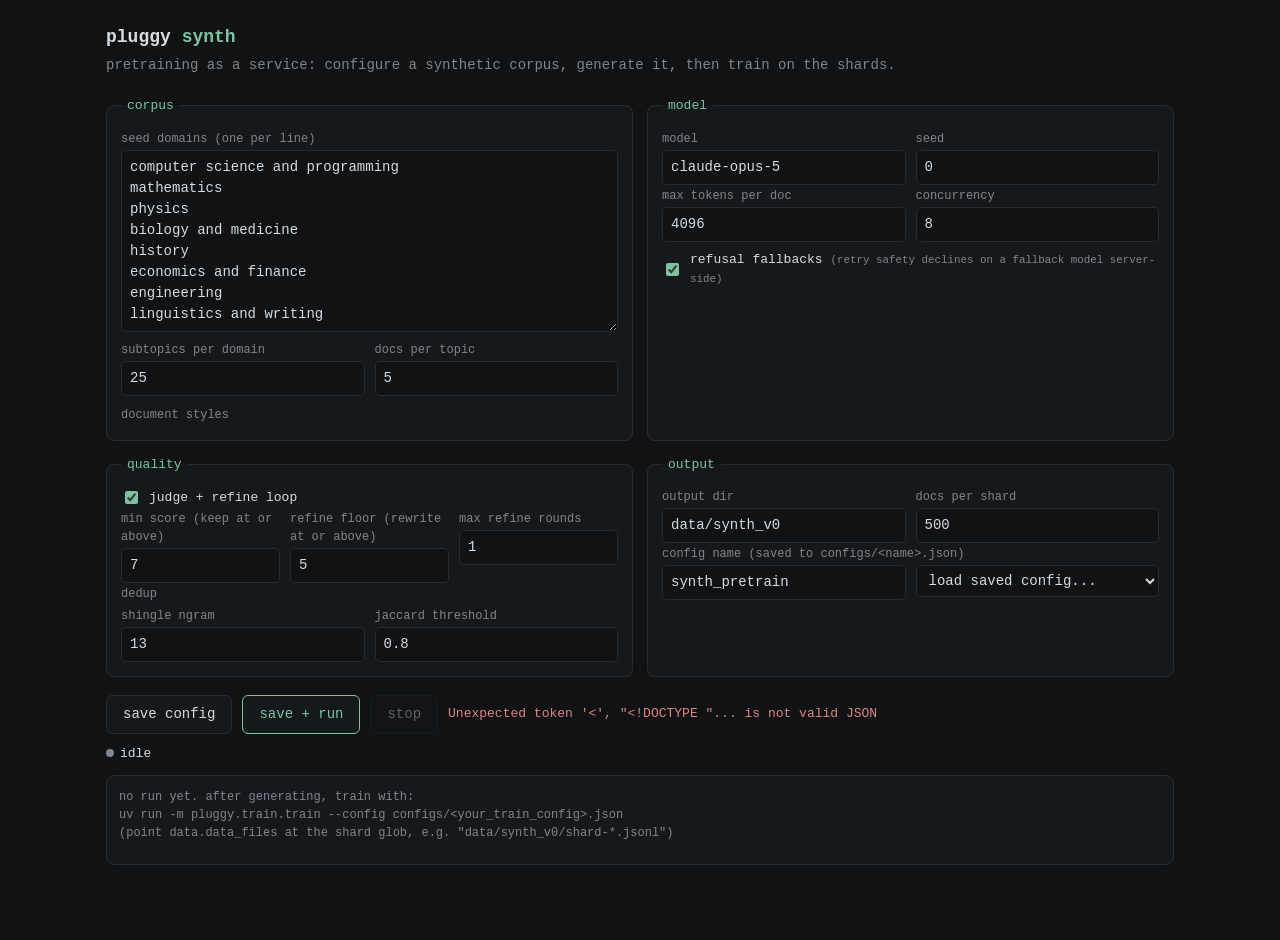
==== pluggy/synth/static/index.html @ dad33fdd "synth frontend: stdlib http server + single-page config/run ui, api tests in ci" ====
<!doctype html>
<html lang="en">
<head>
<meta charset="utf-8">
<meta name="viewport" content="width=device-width, initial-scale=1">
<title>pluggy synth</title>
<style>
  :root {
    --bg: #101214; --panel: #16191c; --edge: #262b30;
    --text: #d6dce2; --dim: #7d8791; --accent: #7cc4a0; --bad: #e08585;
  }
  * { box-sizing: border-box; }
  body {
    margin: 0; background: var(--bg); color: var(--text);
    font: 14px/1.5 ui-monospace, "SF Mono", Menlo, Consolas, monospace;
  }
  main { max-width: 1100px; margin: 0 auto; padding: 24px 16px 64px; }
  h1 { font-size: 18px; font-weight: 600; margin: 0 0 4px; }
  h1 span { color: var(--accent); }
  .sub { color: var(--dim); margin-bottom: 20px; }
  .grid { display: grid; grid-template-columns: 1fr 1fr; gap: 14px; }
  @media (max-width: 800px) { .grid { grid-template-columns: 1fr; } }
  fieldset {
    background: var(--panel); border: 1px solid var(--edge);
    border-radius: 8px; padding: 12px 14px 14px; margin: 0; min-width: 0;
  }
  legend { color: var(--accent); padding: 0 6px; font-size: 13px; }
  label { display: block; color: var(--dim); font-size: 12px; margin: 10px 0 2px; }
  label:first-of-type { margin-top: 2px; }
  input[type=text], input[type=number], textarea, select {
    width: 100%; background: var(--bg); color: var(--text);
    border: 1px solid var(--edge); border-radius: 5px; padding: 6px 8px;
    font: inherit;
  }
  textarea { resize: vertical; }
  .row { display: flex; gap: 10px; }
  .row > div { flex: 1; min-width: 0; }
  .check { display: flex; align-items: center; gap: 8px; margin: 8px 0 0; color: var(--text); font-size: 13px; }
  .check input { accent-color: var(--accent); }
  .check small { color: var(--dim); }
  .bar { display: flex; gap: 10px; align-items: center; flex-wrap: wrap; margin: 18px 0 10px; }
  button {
    background: var(--panel); color: var(--text); border: 1px solid var(--edge);
    border-radius: 6px; padding: 8px 16px; font: inherit; cursor: pointer;
  }
  button.primary { border-color: var(--accent); color: var(--accent); }
  button:disabled { opacity: 0.4; cursor: default; }
  #msg { font-size: 13px; }
  #msg.ok { color: var(--accent); } #msg.err { color: var(--bad); }
  #preview { color: var(--dim); font-size: 13px; margin-top: 6px; }
  #preview b { color: var(--text); font-weight: 600; }
  pre#log {
    background: var(--panel); border: 1px solid var(--edge); border-radius: 8px;
    padding: 12px; min-height: 90px; max-height: 320px; overflow: auto;
    white-space: pre-wrap; word-break: break-word; font-size: 12px; color: var(--dim);
  }
  #runstats { font-size: 13px; margin: 6px 0; }
  .dot { display: inline-block; width: 8px; height: 8px; border-radius: 50%;
         background: var(--dim); margin-right: 6px; }
  .dot.on { background: var(--accent); }
</style>
</head>
<body>
<main>
  <h1>pluggy <span>synth</span></h1>
  <div class="sub">pretraining as a service: configure a synthetic corpus, generate it, then train on the shards.</div>

  <div class="grid">
    <fieldset>
      <legend>corpus</legend>
      <label for="domains">seed domains (one per line)</label>
      <textarea id="domains" rows="8"></textarea>
      <div class="row">
        <div>
          <label for="subtopics">subtopics per domain</label>
          <input type="number" id="subtopics" min="1" value="25">
        </div>
        <div>
          <label for="docs_per_topic">docs per topic</label>
          <input type="number" id="docs_per_topic" min="1" value="5">
        </div>
      </div>
      <label>document styles</label>
      <div id="styles"></div>
    </fieldset>

    <fieldset>
      <legend>model</legend>
      <div class="row">
        <div>
          <label for="model">model</label>
          <input type="text" id="model" value="claude-opus-5">
        </div>
        <div>
          <label for="seed">seed</label>
          <input type="number" id="seed" value="0">
        </div>
      </div>
      <div class="row">
        <div>
          <label for="max_tokens">max tokens per doc</label>
          <input type="number" id="max_tokens" min="256" value="4096">
        </div>
        <div>
          <label for="concurrency">concurrency</label>
          <input type="number" id="concurrency" min="1" value="8">
        </div>
      </div>
      <div class="check">
        <input type="checkbox" id="fallbacks" checked>
        <span>refusal fallbacks <small>(retry safety declines on a fallback model server-side)</small></span>
      </div>
    </fieldset>

    <fieldset>
      <legend>quality</legend>
      <div class="check" style="margin-top: 2px">
        <input type="checkbox" id="q_enabled" checked>
        <span>judge + refine loop</span>
      </div>
      <div class="row">
        <div>
          <label for="min_score">min score (keep at or above)</label>
          <input type="number" id="min_score" min="1" max="10" value="7">
        </div>
        <div>
          <label for="refine_min">refine floor (rewrite at or above)</label>
          <input type="number" id="refine_min" min="1" max="10" value="5">
        </div>
        <div>
          <label for="refine_rounds">max refine rounds</label>
          <input type="number" id="refine_rounds" min="0" value="1">
        </div>
      </div>
      <label>dedup</label>
      <div class="row">
        <div>
          <label for="ngram">shingle ngram</label>
          <input type="number" id="ngram" min="2" value="13">
        </div>
        <div>
          <label for="jaccard">jaccard threshold</label>
          <input type="number" id="jaccard" min="0.1" max="1" step="0.05" value="0.8">
        </div>
      </div>
    </fieldset>

    <fieldset>
      <legend>output</legend>
      <div class="row">
        <div>
          <label for="out_dir">output dir</label>
          <input type="text" id="out_dir" value="data/synth_v0">
        </div>
        <div>
          <label for="shard_docs">docs per shard</label>
          <input type="number" id="shard_docs" min="1" value="500">
        </div>
      </div>
      <label for="cfg_name">config name (saved to configs/&lt;name&gt;.json)</label>
      <div class="row">
        <div><input type="text" id="cfg_name" value="synth_pretrain"></div>
        <div>
          <select id="cfg_load"><option value="">load saved config...</option></select>
        </div>
      </div>
      <div id="preview"></div>
    </fieldset>
  </div>

  <div class="bar">
    <button id="save">save config</button>
    <button id="run" class="primary">save + run</button>
    <button id="stop" disabled>stop</button>
    <span id="msg"></span>
  </div>

  <div id="runstats"><span class="dot" id="dot"></span><span id="statline">idle</span></div>
  <pre id="log">no run yet. after generating, train with:
uv run -m pluggy.train.train --config configs/&lt;your_train_config&gt;.json
(point data.data_files at the shard glob, e.g. "data/synth_v0/shard-*.jsonl")</pre>
</main>

<script>
const $ = id => document.getElementById(id);
const DEFAULT_DOMAINS = [
  "computer science and programming", "mathematics", "physics",
  "biology and medicine", "history", "economics and finance",
  "engineering", "linguistics and writing",
];
let STYLE_NAMES = [];

function buildConfig() {
  const domains = $("domains").value.split("\n").map(s => s.trim()).filter(Boolean);
  const styles = STYLE_NAMES.filter(s => $("style_" + s).checked);
  return {
    model: $("model").value.trim(),
    fallbacks: $("fallbacks").checked,
    seed: +$("seed").value,
    seed_domains: domains,
    taxonomy: { subtopics_per_domain: +$("subtopics").value },
    generation: {
      docs_per_topic: +$("docs_per_topic").value,
      styles: styles,
      max_tokens: +$("max_tokens").value,
      concurrency: +$("concurrency").value,
    },
    quality: {
      enabled: $("q_enabled").checked,
      min_score: +$("min_score").value,
      refine_min: +$("refine_min").value,
      max_refine_rounds: +$("refine_rounds").value,
    },
    dedup: { ngram: +$("ngram").value, jaccard_threshold: +$("jaccard").value },
    output: { dir: $("out_dir").value.trim(), shard_docs: +$("shard_docs").value },
  };
}

function applyConfig(cfg) {
  $("domains").value = (cfg.seed_domains || []).join("\n");
  $("subtopics").value = cfg.taxonomy?.subtopics_per_domain ?? 25;
  const g = cfg.generation || {};
  $("docs_per_topic").value = g.docs_per_topic ?? 5;
  $("max_tokens").value = g.max_tokens ?? 4096;
  $("concurrency").value = g.concurrency ?? 8;
  STYLE_NAMES.forEach(s => $("style_" + s).checked = !g.styles || g.styles.includes(s));
  $("model").value = cfg.model ?? "claude-opus-5";
  $("seed").value = cfg.seed ?? 0;
  $("fallbacks").checked = cfg.fallbacks ?? true;
  const q = cfg.quality || {};
  $("q_enabled").checked = q.enabled ?? true;
  $("min_score").value = q.min_score ?? 7;
  $("refine_min").value = q.refine_min ?? 5;
  $("refine_rounds").value = q.max_refine_rounds ?? 1;
  const d = cfg.dedup || {};
  $("ngram").value = d.ngram ?? 13;
  $("jaccard").value = d.jaccard_threshold ?? 0.8;
  $("out_dir").value = cfg.output?.dir ?? "data/synth_v0";
  $("shard_docs").value = cfg.output?.shard_docs ?? 500;
  preview();
}

function preview() {
  const cfg = buildConfig();
  const topics = cfg.seed_domains.length * cfg.taxonomy.subtopics_per_domain;
  const docs = topics * cfg.generation.docs_per_topic;
  const perDoc = 1 + (cfg.quality.enabled ? 1 + cfg.quality.max_refine_rounds : 0);
  const calls = cfg.seed_domains.length + docs * perDoc;
  const mtok = (docs * cfg.generation.max_tokens / 1e6).toFixed(1);
  $("preview").innerHTML =
    `<b>${topics}</b> topics, <b>${docs}</b> docs, up to <b>${mtok}M</b> generated tokens, ` +
    `roughly <b>${calls}</b> llm calls worst case`;
}

function msg(text, ok) {
  $("msg").textContent = text;
  $("msg").className = ok ? "ok" : "err";
}

async function api(path, body) {
  const resp = await fetch(path, body === undefined ? {} : {
    method: "POST", headers: { "Content-Type": "application/json" },
    body: JSON.stringify(body),
  });
  const data = await resp.json();
  if (!resp.ok) throw new Error(data.error || resp.statusText);
  return data;
}

async function save() {
  const data = await api("/api/config", { name: $("cfg_name").value, config: buildConfig() });
  msg("saved " + data.saved, true);
  loadMeta();
  return data;
}

async function poll() {
  const s = await api("/api/status");
  $("dot").className = "dot" + (s.running ? " on" : "");
  $("stop").disabled = !s.running;
  const p = s.progress || {};
  const bits = [];
  if (s.running) bits.push("running " + (s.config || ""));
  else if (s.exit_code !== null && s.exit_code !== undefined)
    bits.push("finished (exit " + s.exit_code + ")");
  else bits.push("idle");
  if (p.topics) bits.push(p.topics + " topics");
  if (p.jobs_done !== undefined) bits.push(p.jobs_done + " jobs done");
  if (p.shards !== undefined) bits.push(p.shards + " shards");
  if (p.manifest) bits.push(`kept ${p.manifest.kept} / dropped ${p.manifest.dropped} / dupes ${p.manifest.dupes}`);
  $("statline").textContent = bits.join(" | ");
  if (s.log_tail) {
    const log = $("log");
    const pinned = log.scrollTop + log.clientHeight >= log.scrollHeight - 8;
    log.textContent = s.log_tail;
    if (pinned) log.scrollTop = log.scrollHeight;
  }
}

async function loadMeta() {
  const meta = await api("/api/meta");
  if (!STYLE_NAMES.length) {
    STYLE_NAMES = Object.keys(meta.styles);
    $("styles").innerHTML = STYLE_NAMES.map(s =>
      `<div class="check"><input type="checkbox" id="style_${s}" checked>` +
      `<span>${s} <small>${meta.styles[s]}</small></span></div>`).join("");
    document.querySelectorAll("#styles input").forEach(el => el.addEventListener("change", preview));
  }
  const sel = $("cfg_load");
  const current = sel.value;
  sel.innerHTML = '<option value="">load saved config...</option>' +
    meta.configs.map(c => `<option>${c}</option>`).join("");
  sel.value = current;
}

$("save").onclick = () => save().catch(e => msg(e.message, false));
$("run").onclick = async () => {
  try {
    await save();
    const data = await api("/api/run", { name: $("cfg_name").value });
    msg("run started, logging to " + data.log, true);
  } catch (e) { msg(e.message, false); }
};
$("stop").onclick = () => api("/api/stop", {}).then(() => msg("stop requested", true))
                                              .catch(e => msg(e.message, false));
$("cfg_load").onchange = async () => {
  const name = $("cfg_load").value;
  if (!name) return;
  try {
    applyConfig(await api("/api/config/" + name));
    $("cfg_name").value = name;
    msg("loaded " + name, true);
  } catch (e) { msg(e.message, false); }
};
document.querySelectorAll("input, textarea").forEach(el => el.addEventListener("input", preview));

$("domains").value = DEFAULT_DOMAINS.join("\n");
loadMeta().then(preview).catch(e => msg(e.message, false));
setInterval(() => poll().catch(() => {}), 2000);
poll().catch(() => {});
</script>
</body>
</html>
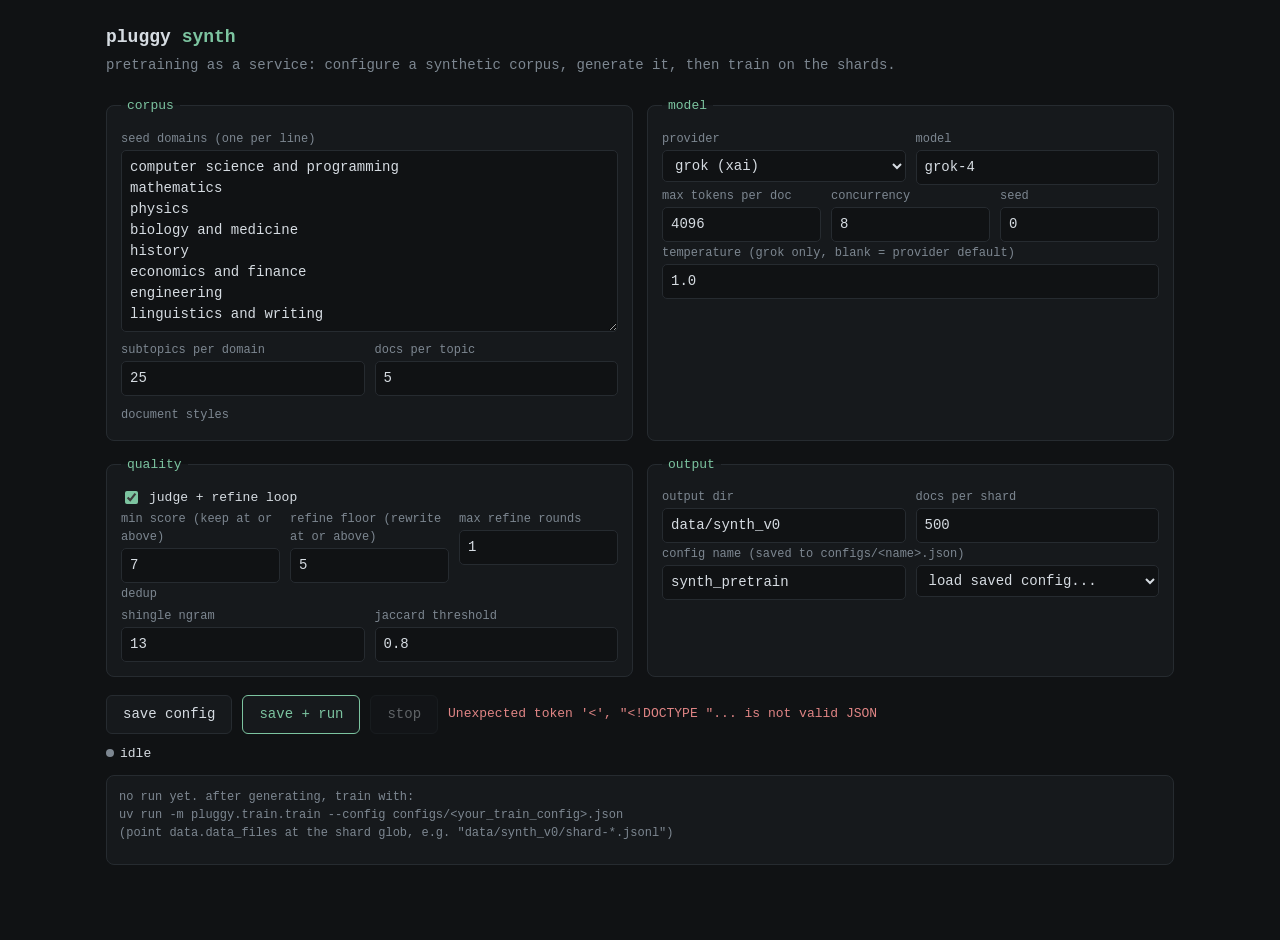
==== commit fb33c711: "grok provider for the synth pipeline: stdlib xai client, provider selection in config + frontend, gr" ====
--- a/pluggy/synth/static/index.html
+++ b/pluggy/synth/static/index.html
@@ -88,8 +88,25 @@
       <legend>model</legend>
       <div class="row">
         <div>
+          <label for="provider">provider</label>
+          <select id="provider">
+            <option value="grok" selected>grok (xai)</option>
+            <option value="anthropic">anthropic</option>
+          </select>
+        </div>
+        <div>
           <label for="model">model</label>
-          <input type="text" id="model" value="claude-opus-5">
+          <input type="text" id="model" value="grok-4">
+        </div>
+      </div>
+      <div class="row">
+        <div>
+          <label for="max_tokens">max tokens per doc</label>
+          <input type="number" id="max_tokens" min="256" value="4096">
+        </div>
+        <div>
+          <label for="concurrency">concurrency</label>
+          <input type="number" id="concurrency" min="1" value="8">
         </div>
         <div>
           <label for="seed">seed</label>
@@ -97,18 +114,14 @@
         </div>
       </div>
       <div class="row">
-        <div>
-          <label for="max_tokens">max tokens per doc</label>
-          <input type="number" id="max_tokens" min="256" value="4096">
-        </div>
-        <div>
-          <label for="concurrency">concurrency</label>
-          <input type="number" id="concurrency" min="1" value="8">
-        </div>
-      </div>
-      <div class="check">
+        <div id="grok_opts">
+          <label for="temperature">temperature (grok only, blank = provider default)</label>
+          <input type="number" id="temperature" min="0" max="2" step="0.1" value="1.0">
+        </div>
+      </div>
+      <div class="check" id="anthropic_opts">
         <input type="checkbox" id="fallbacks" checked>
-        <span>refusal fallbacks <small>(retry safety declines on a fallback model server-side)</small></span>
+        <span>refusal fallbacks <small>(anthropic only: retry safety declines on a fallback model server-side)</small></span>
       </div>
     </fieldset>
 
@@ -190,21 +203,27 @@
 ];
 let STYLE_NAMES = [];
 
+const MODEL_DEFAULTS = { grok: "grok-4", anthropic: "claude-opus-5" };
+
 function buildConfig() {
   const domains = $("domains").value.split("\n").map(s => s.trim()).filter(Boolean);
   const styles = STYLE_NAMES.filter(s => $("style_" + s).checked);
-  return {
+  const provider = $("provider").value;
+  const generation = {
+    docs_per_topic: +$("docs_per_topic").value,
+    styles: styles,
+    max_tokens: +$("max_tokens").value,
+    concurrency: +$("concurrency").value,
+  };
+  if (provider === "grok" && $("temperature").value !== "")
+    generation.temperature = +$("temperature").value;
+  const cfg = {
+    provider: provider,
     model: $("model").value.trim(),
-    fallbacks: $("fallbacks").checked,
     seed: +$("seed").value,
     seed_domains: domains,
     taxonomy: { subtopics_per_domain: +$("subtopics").value },
-    generation: {
-      docs_per_topic: +$("docs_per_topic").value,
-      styles: styles,
-      max_tokens: +$("max_tokens").value,
-      concurrency: +$("concurrency").value,
-    },
+    generation: generation,
     quality: {
       enabled: $("q_enabled").checked,
       min_score: +$("min_score").value,
@@ -214,6 +233,18 @@
     dedup: { ngram: +$("ngram").value, jaccard_threshold: +$("jaccard").value },
     output: { dir: $("out_dir").value.trim(), shard_docs: +$("shard_docs").value },
   };
+  if (provider === "anthropic") cfg.fallbacks = $("fallbacks").checked;
+  return cfg;
+}
+
+function syncProvider(resetModel) {
+  const provider = $("provider").value;
+  $("grok_opts").style.display = provider === "grok" ? "" : "none";
+  $("anthropic_opts").style.display = provider === "anthropic" ? "" : "none";
+  const other = provider === "grok" ? "anthropic" : "grok";
+  if (resetModel && (!$("model").value.trim() ||
+      $("model").value.trim() === MODEL_DEFAULTS[other]))
+    $("model").value = MODEL_DEFAULTS[provider];
 }
 
 function applyConfig(cfg) {
@@ -224,7 +255,11 @@
   $("max_tokens").value = g.max_tokens ?? 4096;
   $("concurrency").value = g.concurrency ?? 8;
   STYLE_NAMES.forEach(s => $("style_" + s).checked = !g.styles || g.styles.includes(s));
-  $("model").value = cfg.model ?? "claude-opus-5";
+  const model = cfg.model ?? "grok-4";
+  $("provider").value = cfg.provider ?? (model.startsWith("grok") ? "grok" : "anthropic");
+  $("model").value = model;
+  $("temperature").value = g.temperature ?? "";
+  syncProvider(false);
   $("seed").value = cfg.seed ?? 0;
   $("fallbacks").checked = cfg.fallbacks ?? true;
   const q = cfg.quality || {};
@@ -333,8 +368,10 @@
   } catch (e) { msg(e.message, false); }
 };
 document.querySelectorAll("input, textarea").forEach(el => el.addEventListener("input", preview));
+$("provider").onchange = () => { syncProvider(true); preview(); };
 
 $("domains").value = DEFAULT_DOMAINS.join("\n");
+syncProvider(false);
 loadMeta().then(preview).catch(e => msg(e.message, false));
 setInterval(() => poll().catch(() => {}), 2000);
 poll().catch(() => {});
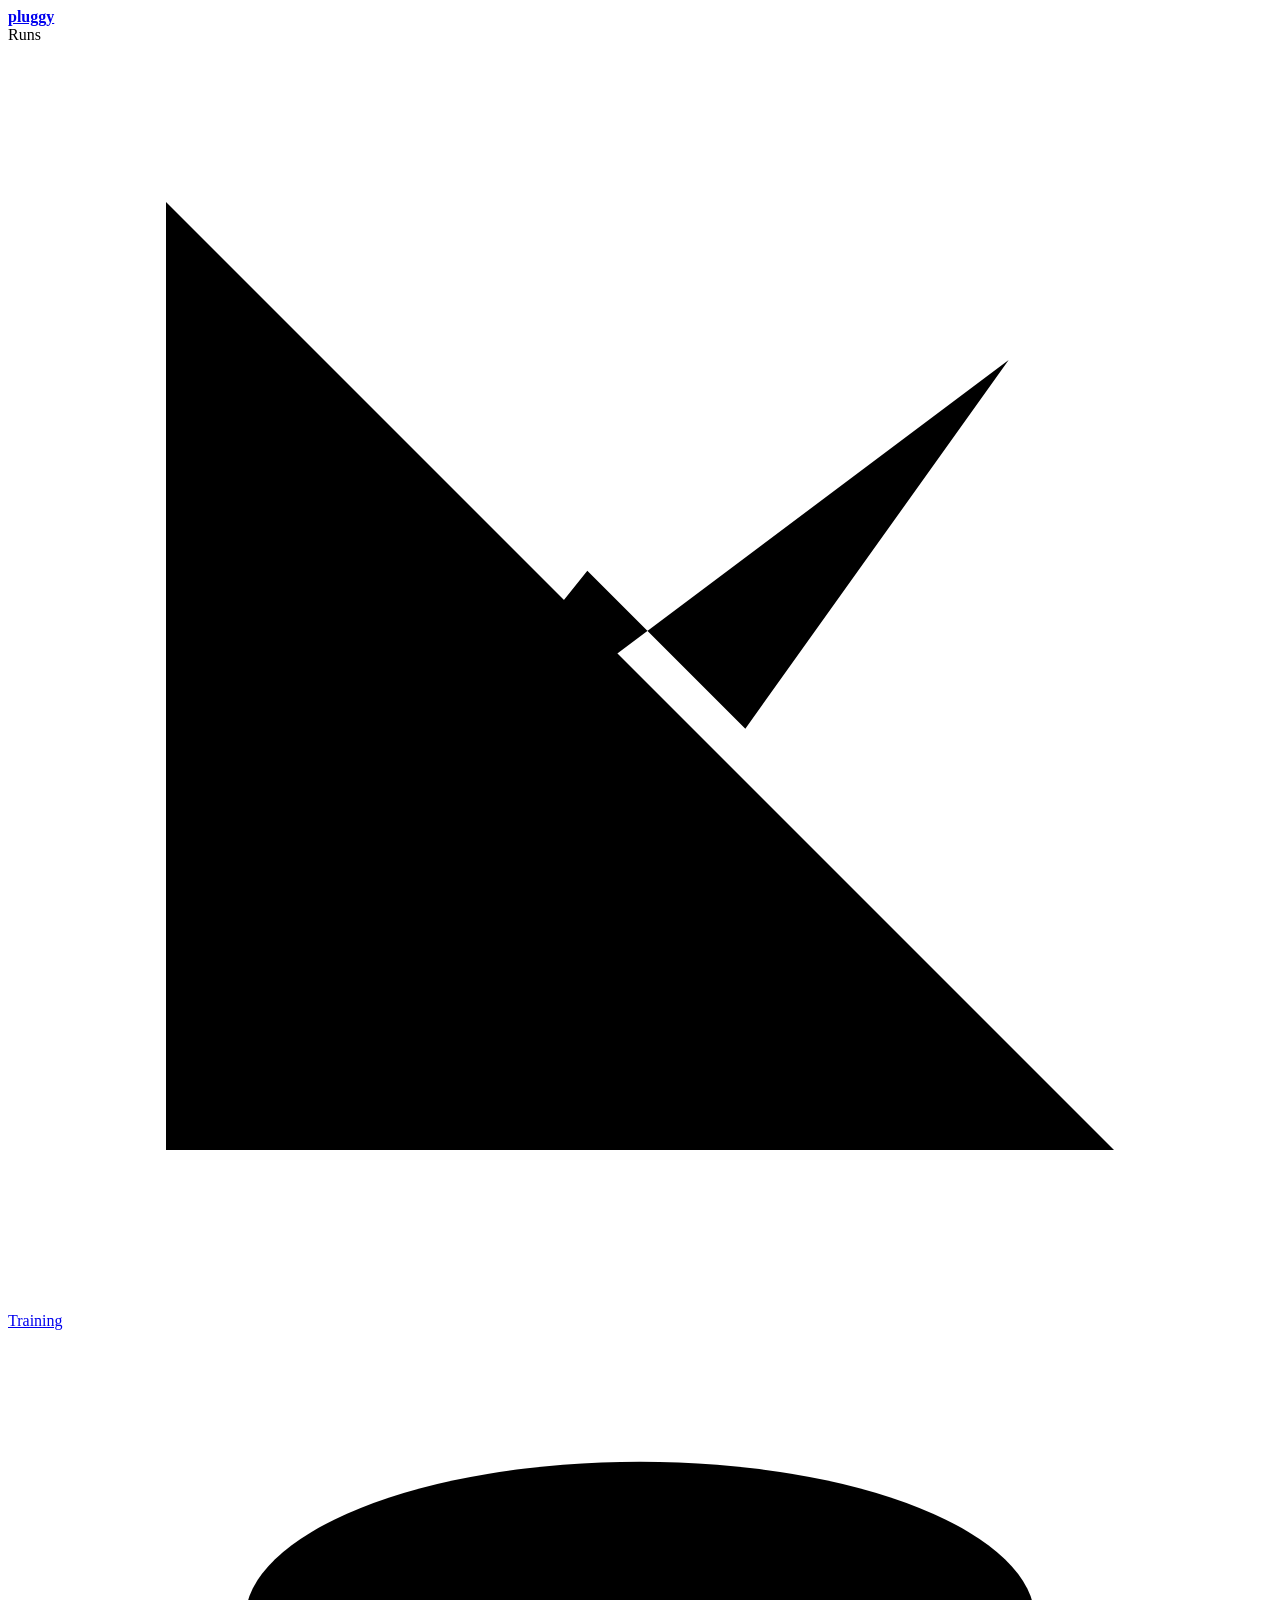
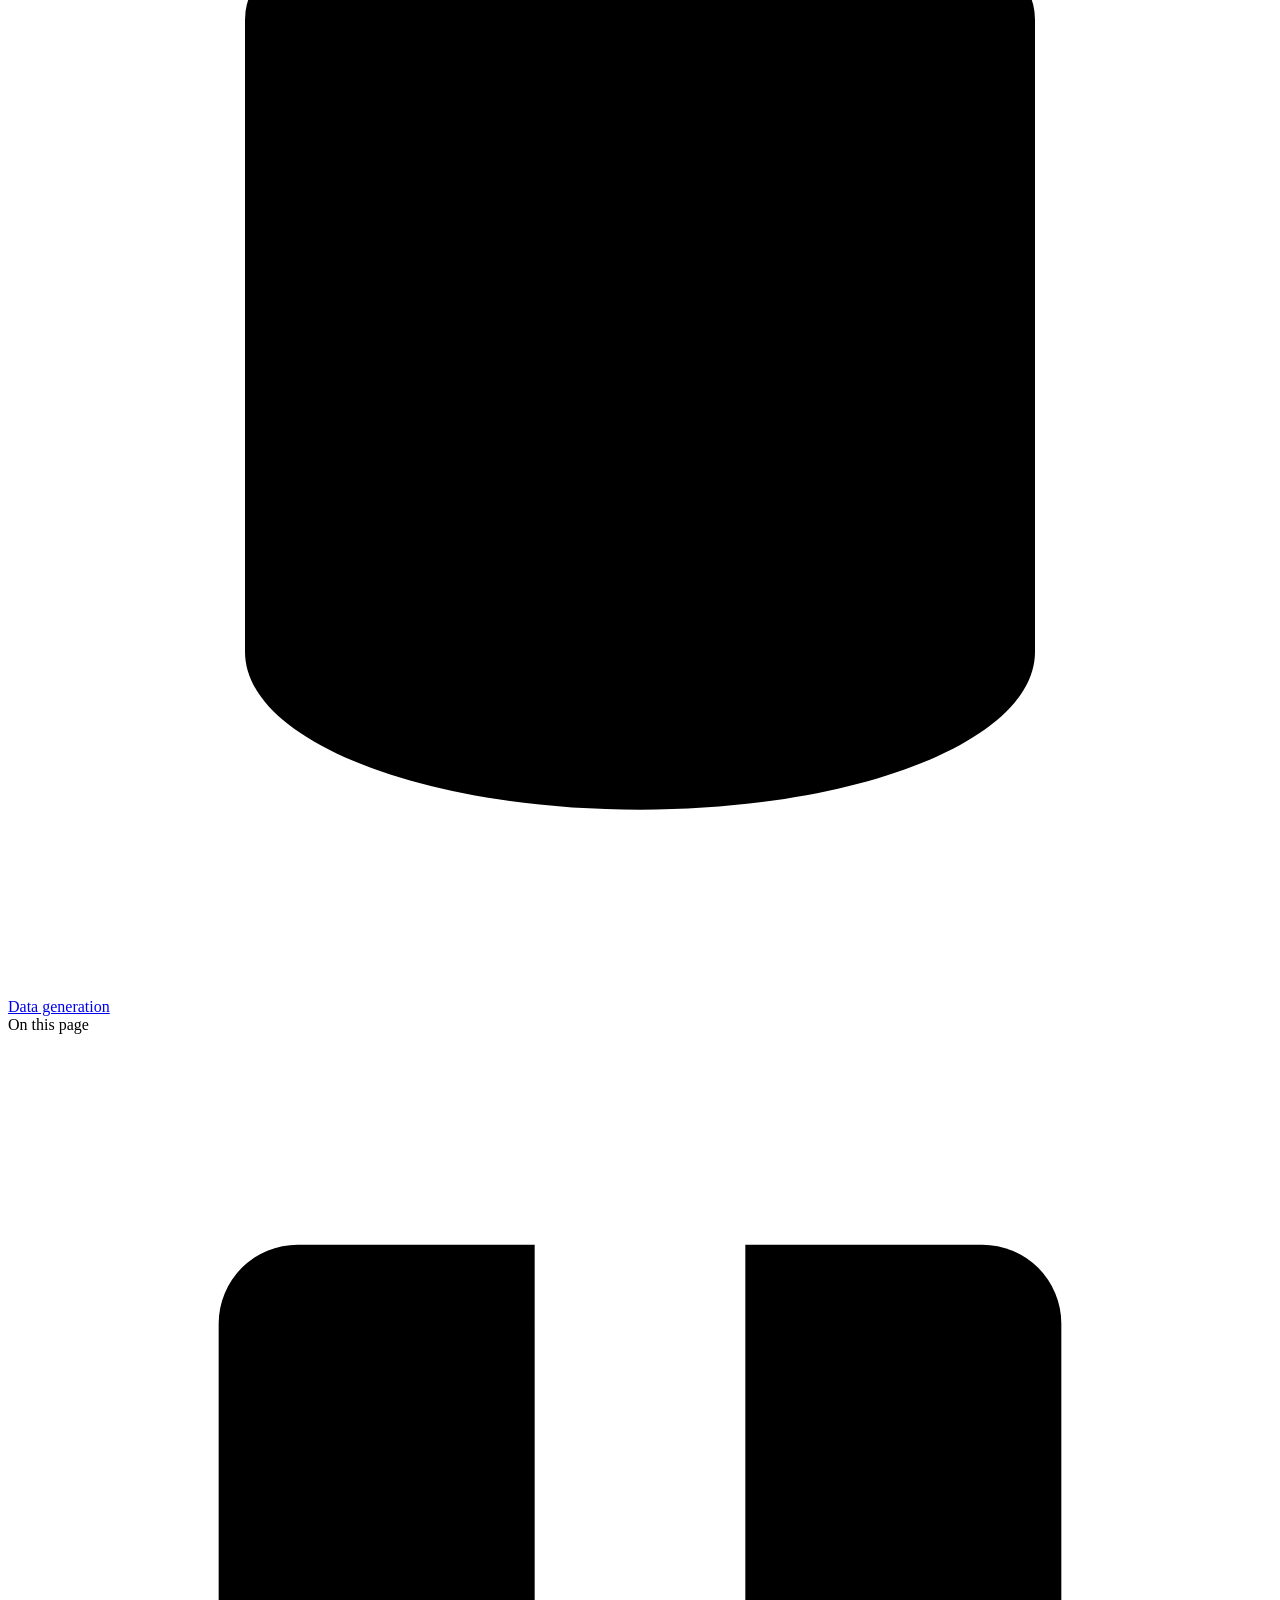
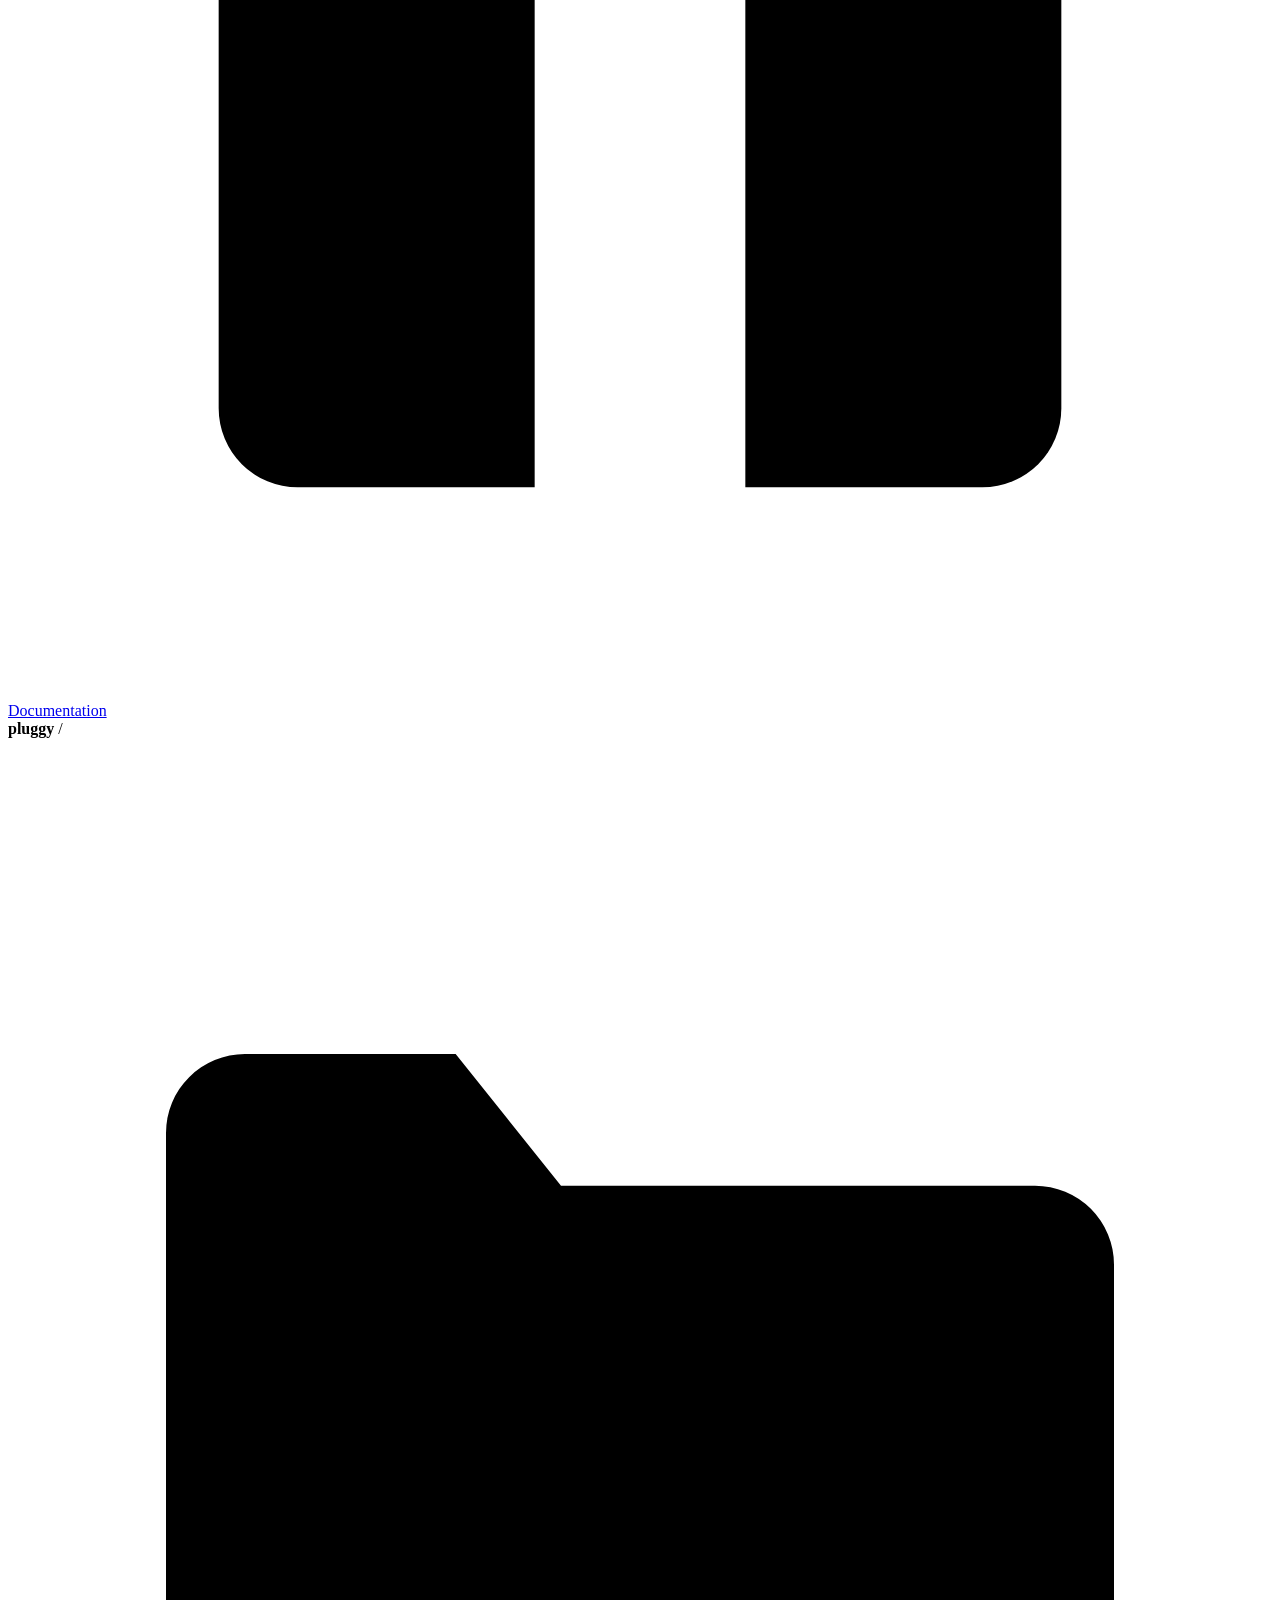
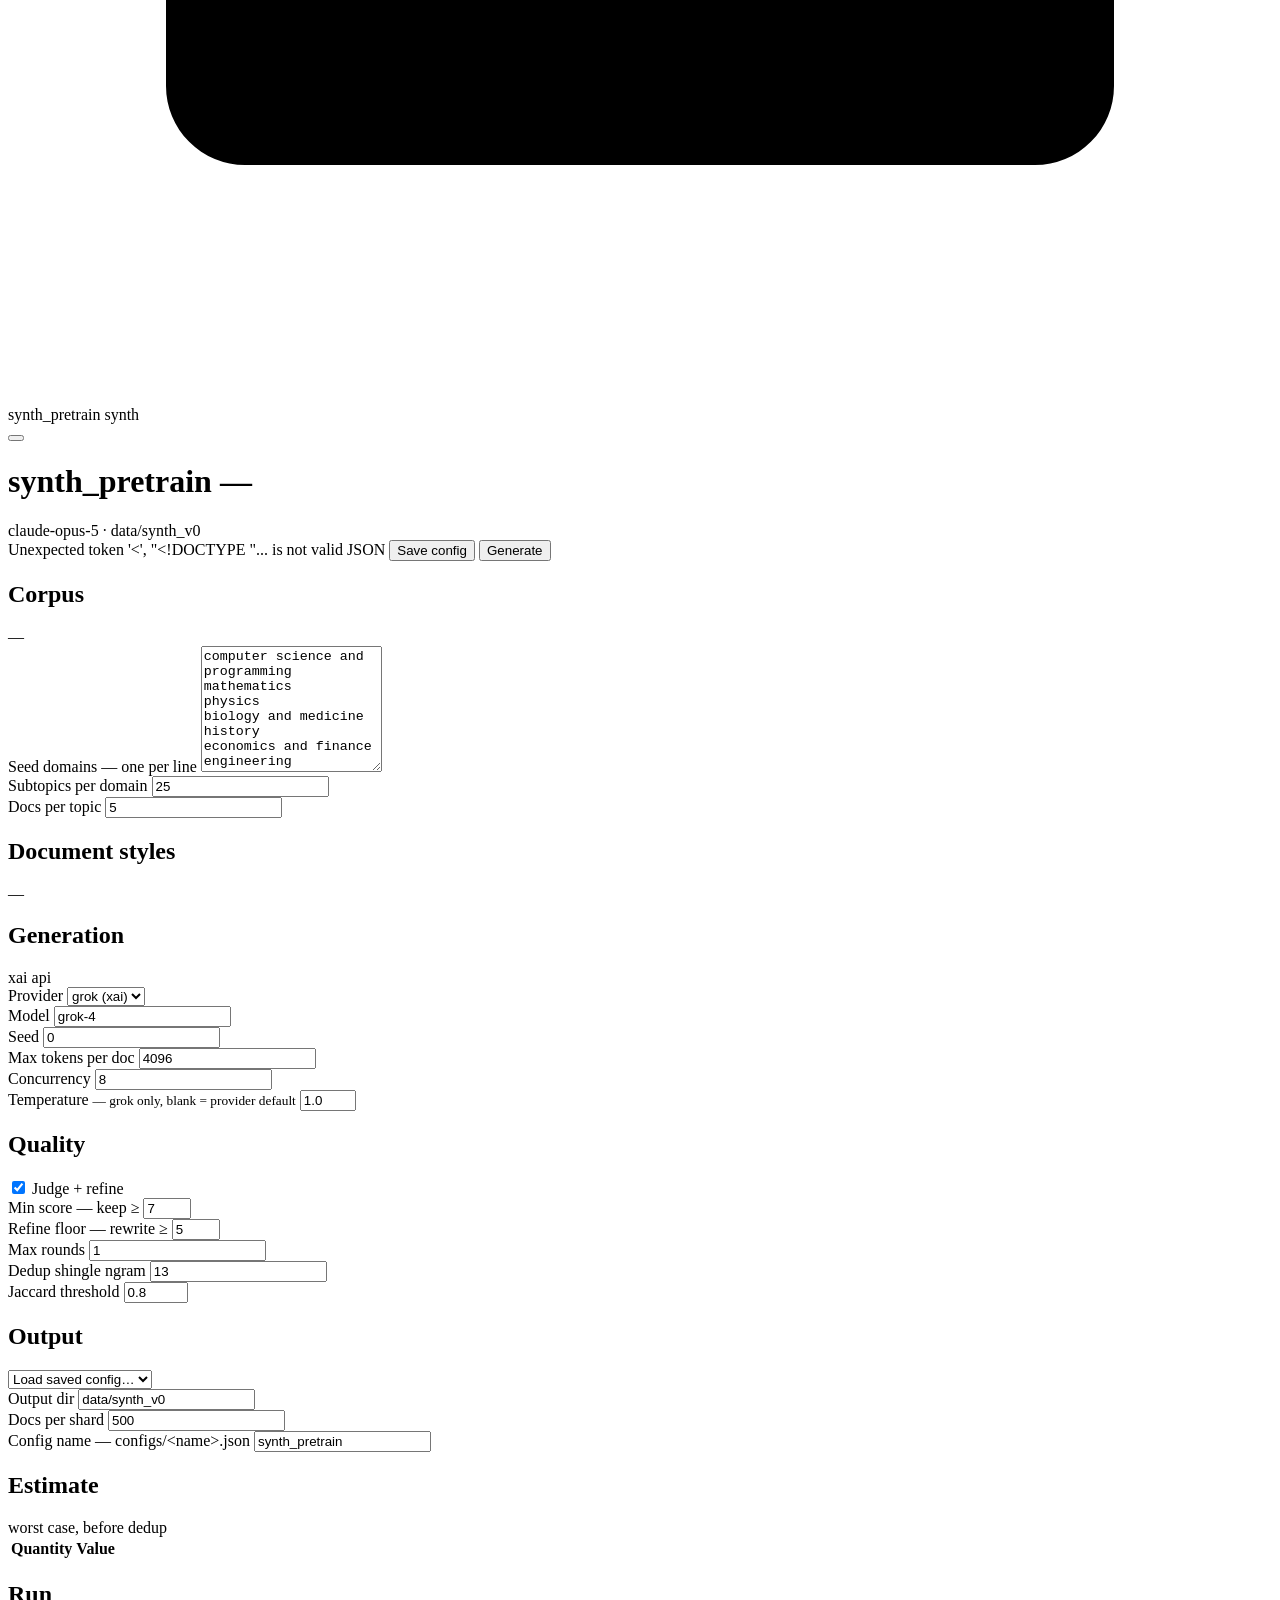
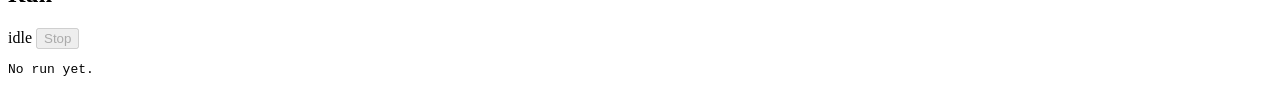
==== commit 89f96824: "torch compile + fsdp2 working" ====
--- a/pluggy/synth/static/index.html
+++ b/pluggy/synth/static/index.html
@@ -3,196 +3,238 @@
 <head>
 <meta charset="utf-8">
 <meta name="viewport" content="width=device-width, initial-scale=1">
-<title>pluggy synth</title>
-<style>
-  :root {
-    --bg: #101214; --panel: #16191c; --edge: #262b30;
-    --text: #d6dce2; --dim: #7d8791; --accent: #7cc4a0; --bad: #e08585;
-  }
-  * { box-sizing: border-box; }
-  body {
-    margin: 0; background: var(--bg); color: var(--text);
-    font: 14px/1.5 ui-monospace, "SF Mono", Menlo, Consolas, monospace;
-  }
-  main { max-width: 1100px; margin: 0 auto; padding: 24px 16px 64px; }
-  h1 { font-size: 18px; font-weight: 600; margin: 0 0 4px; }
-  h1 span { color: var(--accent); }
-  .sub { color: var(--dim); margin-bottom: 20px; }
-  .grid { display: grid; grid-template-columns: 1fr 1fr; gap: 14px; }
-  @media (max-width: 800px) { .grid { grid-template-columns: 1fr; } }
-  fieldset {
-    background: var(--panel); border: 1px solid var(--edge);
-    border-radius: 8px; padding: 12px 14px 14px; margin: 0; min-width: 0;
-  }
-  legend { color: var(--accent); padding: 0 6px; font-size: 13px; }
-  label { display: block; color: var(--dim); font-size: 12px; margin: 10px 0 2px; }
-  label:first-of-type { margin-top: 2px; }
-  input[type=text], input[type=number], textarea, select {
-    width: 100%; background: var(--bg); color: var(--text);
-    border: 1px solid var(--edge); border-radius: 5px; padding: 6px 8px;
-    font: inherit;
-  }
-  textarea { resize: vertical; }
-  .row { display: flex; gap: 10px; }
-  .row > div { flex: 1; min-width: 0; }
-  .check { display: flex; align-items: center; gap: 8px; margin: 8px 0 0; color: var(--text); font-size: 13px; }
-  .check input { accent-color: var(--accent); }
-  .check small { color: var(--dim); }
-  .bar { display: flex; gap: 10px; align-items: center; flex-wrap: wrap; margin: 18px 0 10px; }
-  button {
-    background: var(--panel); color: var(--text); border: 1px solid var(--edge);
-    border-radius: 6px; padding: 8px 16px; font: inherit; cursor: pointer;
-  }
-  button.primary { border-color: var(--accent); color: var(--accent); }
-  button:disabled { opacity: 0.4; cursor: default; }
-  #msg { font-size: 13px; }
-  #msg.ok { color: var(--accent); } #msg.err { color: var(--bad); }
-  #preview { color: var(--dim); font-size: 13px; margin-top: 6px; }
-  #preview b { color: var(--text); font-weight: 600; }
-  pre#log {
-    background: var(--panel); border: 1px solid var(--edge); border-radius: 8px;
-    padding: 12px; min-height: 90px; max-height: 320px; overflow: auto;
-    white-space: pre-wrap; word-break: break-word; font-size: 12px; color: var(--dim);
-  }
-  #runstats { font-size: 13px; margin: 6px 0; }
-  .dot { display: inline-block; width: 8px; height: 8px; border-radius: 50%;
-         background: var(--dim); margin-right: 6px; }
-  .dot.on { background: var(--accent); }
-</style>
+<title>pluggy — data generation</title>
+<link rel="stylesheet" href="/theme.css">
+<script src="/ui.js"></script>
 </head>
 <body>
-<main>
-  <h1>pluggy <span>synth</span></h1>
-  <div class="sub">pretraining as a service: configure a synthetic corpus, generate it, then train on the shards.</div>
-
-  <div class="grid">
-    <fieldset>
-      <legend>corpus</legend>
-      <label for="domains">seed domains (one per line)</label>
-      <textarea id="domains" rows="8"></textarea>
-      <div class="row">
+<div class="app">
+
+  <aside class="sidebar">
+    <a class="brand" href="/"><span class="mark"></span><b>pluggy</b></a>
+    <nav>
+      <div class="side-group">Runs</div>
+      <a class="side-item" href="/train">
+        <svg viewBox="0 0 24 24"><path d="M3 3v18h18"/><path d="M7 15l4-5 3 3 5-7"/></svg>
+        Training
+      </a>
+      <a class="side-item" href="/" aria-current="page">
+        <svg viewBox="0 0 24 24"><ellipse cx="12" cy="5.5" rx="7.5" ry="3"/>
+          <path d="M4.5 5.5v6c0 1.7 3.4 3 7.5 3s7.5-1.3 7.5-3v-6"/>
+          <path d="M4.5 11.5v6c0 1.7 3.4 3 7.5 3s7.5-1.3 7.5-3v-6"/></svg>
+        Data generation
+      </a>
+      <div class="side-group">On this page</div>
+      <div id="sectionnav"></div>
+    </nav>
+    <div class="side-foot">
+      <a class="side-item" href="https://docs.claude.com/en/docs/about-claude/models" target="_blank" rel="noreferrer">
+        <svg viewBox="0 0 24 24"><path d="M4 5.5A1.5 1.5 0 015.5 4H10v16H5.5A1.5 1.5 0 014 18.5z"/>
+          <path d="M20 5.5A1.5 1.5 0 0018.5 4H14v16h4.5a1.5 1.5 0 001.5-1.5z"/></svg>
+        Documentation
+      </a>
+    </div>
+  </aside>
+
+  <div class="content">
+    <div class="topbar">
+      <div class="crumb">
+        <b>pluggy</b>
+        <span class="sep">/</span>
+        <span class="chip">
+          <svg viewBox="0 0 24 24"><path d="M3 7.5A1.5 1.5 0 014.5 6h4l2 2.5h9A1.5 1.5 0 0121 10v8a1.5 1.5 0 01-1.5 1.5h-15A1.5 1.5 0 013 18z"/></svg>
+          <span id="crumb_cfg">synth_pretrain</span>
+        </span>
+        <span class="mono-id" id="crumb_id">synth</span>
+      </div>
+      <div class="topbar-right">
+        <button class="icon" id="themetoggle" type="button" aria-label="Toggle theme"></button>
+      </div>
+    </div>
+
+    <div class="page">
+      <div class="page-head">
         <div>
-          <label for="subtopics">subtopics per domain</label>
-          <input type="number" id="subtopics" min="1" value="25">
-        </div>
-        <div>
-          <label for="docs_per_topic">docs per topic</label>
-          <input type="number" id="docs_per_topic" min="1" value="5">
+          <h1><span id="head_name">synth_pretrain</span>
+            <span class="mono-id" id="head_docs">—</span></h1>
+          <div class="meta">
+            <span id="meta_model">claude-opus-5</span>
+            <span class="sep">·</span>
+            <span id="meta_out">data/synth_v0</span>
+          </div>
+        </div>
+        <div class="page-actions">
+          <span class="msg" id="msg"></span>
+          <button id="save">Save config</button>
+          <button id="run" class="primary">Generate</button>
         </div>
       </div>
-      <label>document styles</label>
-      <div id="styles"></div>
-    </fieldset>
-
-    <fieldset>
-      <legend>model</legend>
-      <div class="row">
-        <div>
-          <label for="provider">provider</label>
-          <select id="provider">
-            <option value="grok" selected>grok (xai)</option>
-            <option value="anthropic">anthropic</option>
-          </select>
-        </div>
-        <div>
-          <label for="model">model</label>
-          <input type="text" id="model" value="grok-4">
-        </div>
+
+      <div class="cards">
+
+        <div class="card" data-section="Corpus">
+          <div class="card-head"><h2>Corpus</h2>
+            <div class="right"><span class="note" id="corpus_note">—</span></div>
+          </div>
+          <div class="card-body">
+            <label for="domains">Seed domains <span class="hint">— one per line</span></label>
+            <textarea id="domains" rows="8"></textarea>
+            <div class="row">
+              <div class="field">
+                <label for="subtopics">Subtopics per domain</label>
+                <input type="number" id="subtopics" min="1" value="25">
+              </div>
+              <div class="field">
+                <label for="docs_per_topic">Docs per topic</label>
+                <input type="number" id="docs_per_topic" min="1" value="5">
+              </div>
+            </div>
+          </div>
+        </div>
+
+        <div class="card" data-section="Styles">
+          <div class="card-head"><h2>Document styles</h2>
+            <div class="right"><span class="note" id="styles_note">—</span></div>
+          </div>
+          <div class="card-body" id="styles"></div>
+        </div>
+
+        <div class="card" data-section="Generation">
+          <div class="card-head"><h2>Generation</h2>
+            <div class="right"><span class="note" id="provider_note">xai api</span></div>
+          </div>
+          <div class="card-body">
+            <div class="row">
+              <div class="field">
+                <label for="provider">Provider</label>
+                <select id="provider">
+                  <option value="grok" selected>grok (xai)</option>
+                  <option value="anthropic">anthropic</option>
+                </select>
+              </div>
+              <div class="field">
+                <label for="model">Model</label>
+                <input type="text" id="model" value="grok-4">
+              </div>
+              <div class="field">
+                <label for="seed">Seed</label>
+                <input type="number" id="seed" value="0">
+              </div>
+            </div>
+            <div class="row">
+              <div class="field">
+                <label for="max_tokens">Max tokens per doc</label>
+                <input type="number" id="max_tokens" min="256" value="4096">
+              </div>
+              <div class="field">
+                <label for="concurrency">Concurrency</label>
+                <input type="number" id="concurrency" min="1" value="8">
+              </div>
+              <div class="field" id="grok_opts">
+                <label for="temperature">Temperature
+                  <small>— grok only, blank = provider default</small></label>
+                <input type="number" id="temperature" min="0" max="2" step="0.1" value="1.0">
+              </div>
+            </div>
+            <div class="check" id="anthropic_opts">
+              <input type="checkbox" id="fallbacks" checked>
+              <label for="fallbacks">Refusal fallbacks
+                <small>— anthropic only: retry safety declines on a fallback model, server-side</small></label>
+            </div>
+          </div>
+        </div>
+
+        <div class="card" data-section="Quality">
+          <div class="card-head"><h2>Quality</h2>
+            <div class="right">
+              <div class="check" style="margin:0">
+                <input type="checkbox" id="q_enabled" checked>
+                <label for="q_enabled">Judge + refine</label>
+              </div>
+            </div>
+          </div>
+          <div class="card-body">
+            <div class="row">
+              <div class="field">
+                <label for="min_score">Min score <span class="hint">— keep ≥</span></label>
+                <input type="number" id="min_score" min="1" max="10" value="7">
+              </div>
+              <div class="field">
+                <label for="refine_min">Refine floor <span class="hint">— rewrite ≥</span></label>
+                <input type="number" id="refine_min" min="1" max="10" value="5">
+              </div>
+              <div class="field">
+                <label for="refine_rounds">Max rounds</label>
+                <input type="number" id="refine_rounds" min="0" value="1">
+              </div>
+            </div>
+            <div class="row">
+              <div class="field">
+                <label for="ngram">Dedup shingle ngram</label>
+                <input type="number" id="ngram" min="2" value="13">
+              </div>
+              <div class="field">
+                <label for="jaccard">Jaccard threshold</label>
+                <input type="number" id="jaccard" min="0.1" max="1" step="0.05" value="0.8">
+              </div>
+            </div>
+          </div>
+          <div class="cmd" id="q_note"></div>
+        </div>
+
+        <div class="card" data-section="Output">
+          <div class="card-head"><h2>Output</h2>
+            <div class="right">
+              <div class="field" style="min-width:190px">
+                <select id="cfg_load"><option value="">Load saved config…</option></select>
+              </div>
+            </div>
+          </div>
+          <div class="card-body">
+            <div class="row">
+              <div class="field">
+                <label for="out_dir">Output dir</label>
+                <input type="text" id="out_dir" value="data/synth_v0">
+              </div>
+              <div class="field">
+                <label for="shard_docs">Docs per shard</label>
+                <input type="number" id="shard_docs" min="1" value="500">
+              </div>
+            </div>
+            <div class="field">
+              <label for="cfg_name">Config name <span class="hint">— configs/&lt;name&gt;.json</span></label>
+              <input type="text" id="cfg_name" value="synth_pretrain">
+            </div>
+          </div>
+          <div class="cmd" id="shardglob"></div>
+        </div>
+
+        <div class="card" data-section="Estimate">
+          <div class="card-head"><h2>Estimate</h2>
+            <span class="note">worst case, before dedup</span>
+          </div>
+          <div class="card-body flush">
+            <table class="data">
+              <thead><tr><th>Quantity</th><th class="num">Value</th></tr></thead>
+              <tbody id="preview"></tbody>
+            </table>
+          </div>
+        </div>
+
+        <div class="card wide" data-section="Monitor">
+          <div class="card-head"><h2>Run</h2>
+            <div class="right">
+              <span class="status"><span class="dot" id="dot"></span><span id="statline">idle</span></span>
+              <button id="stop" disabled>Stop</button>
+            </div>
+          </div>
+          <pre class="log" id="log">No run yet.</pre>
+        </div>
+
       </div>
-      <div class="row">
-        <div>
-          <label for="max_tokens">max tokens per doc</label>
-          <input type="number" id="max_tokens" min="256" value="4096">
-        </div>
-        <div>
-          <label for="concurrency">concurrency</label>
-          <input type="number" id="concurrency" min="1" value="8">
-        </div>
-        <div>
-          <label for="seed">seed</label>
-          <input type="number" id="seed" value="0">
-        </div>
-      </div>
-      <div class="row">
-        <div id="grok_opts">
-          <label for="temperature">temperature (grok only, blank = provider default)</label>
-          <input type="number" id="temperature" min="0" max="2" step="0.1" value="1.0">
-        </div>
-      </div>
-      <div class="check" id="anthropic_opts">
-        <input type="checkbox" id="fallbacks" checked>
-        <span>refusal fallbacks <small>(anthropic only: retry safety declines on a fallback model server-side)</small></span>
-      </div>
-    </fieldset>
-
-    <fieldset>
-      <legend>quality</legend>
-      <div class="check" style="margin-top: 2px">
-        <input type="checkbox" id="q_enabled" checked>
-        <span>judge + refine loop</span>
-      </div>
-      <div class="row">
-        <div>
-          <label for="min_score">min score (keep at or above)</label>
-          <input type="number" id="min_score" min="1" max="10" value="7">
-        </div>
-        <div>
-          <label for="refine_min">refine floor (rewrite at or above)</label>
-          <input type="number" id="refine_min" min="1" max="10" value="5">
-        </div>
-        <div>
-          <label for="refine_rounds">max refine rounds</label>
-          <input type="number" id="refine_rounds" min="0" value="1">
-        </div>
-      </div>
-      <label>dedup</label>
-      <div class="row">
-        <div>
-          <label for="ngram">shingle ngram</label>
-          <input type="number" id="ngram" min="2" value="13">
-        </div>
-        <div>
-          <label for="jaccard">jaccard threshold</label>
-          <input type="number" id="jaccard" min="0.1" max="1" step="0.05" value="0.8">
-        </div>
-      </div>
-    </fieldset>
-
-    <fieldset>
-      <legend>output</legend>
-      <div class="row">
-        <div>
-          <label for="out_dir">output dir</label>
-          <input type="text" id="out_dir" value="data/synth_v0">
-        </div>
-        <div>
-          <label for="shard_docs">docs per shard</label>
-          <input type="number" id="shard_docs" min="1" value="500">
-        </div>
-      </div>
-      <label for="cfg_name">config name (saved to configs/&lt;name&gt;.json)</label>
-      <div class="row">
-        <div><input type="text" id="cfg_name" value="synth_pretrain"></div>
-        <div>
-          <select id="cfg_load"><option value="">load saved config...</option></select>
-        </div>
-      </div>
-      <div id="preview"></div>
-    </fieldset>
+    </div>
   </div>
-
-  <div class="bar">
-    <button id="save">save config</button>
-    <button id="run" class="primary">save + run</button>
-    <button id="stop" disabled>stop</button>
-    <span id="msg"></span>
-  </div>
-
-  <div id="runstats"><span class="dot" id="dot"></span><span id="statline">idle</span></div>
-  <pre id="log">no run yet. after generating, train with:
-uv run -m pluggy.train.train --config configs/&lt;your_train_config&gt;.json
-(point data.data_files at the shard glob, e.g. "data/synth_v0/shard-*.jsonl")</pre>
-</main>
+</div>
 
 <script>
 const $ = id => document.getElementById(id);
@@ -241,6 +283,8 @@
   const provider = $("provider").value;
   $("grok_opts").style.display = provider === "grok" ? "" : "none";
   $("anthropic_opts").style.display = provider === "anthropic" ? "" : "none";
+  // the card's corner note used to be a hard-coded "anthropic api"
+  $("provider_note").textContent = provider === "grok" ? "xai api" : "anthropic api";
   const other = provider === "grok" ? "anthropic" : "grok";
   if (resetModel && (!$("model").value.trim() ||
       $("model").value.trim() === MODEL_DEFAULTS[other]))
@@ -275,21 +319,54 @@
   preview();
 }
 
+const compact = n =>
+  n >= 1e6 ? (n / 1e6).toFixed(n < 1e7 ? 1 : 0) + "M"
+  : n >= 1e3 ? (n / 1e3).toFixed(n < 1e4 ? 1 : 0) + "k"
+  : String(n);
+
 function preview() {
   const cfg = buildConfig();
   const topics = cfg.seed_domains.length * cfg.taxonomy.subtopics_per_domain;
   const docs = topics * cfg.generation.docs_per_topic;
   const perDoc = 1 + (cfg.quality.enabled ? 1 + cfg.quality.max_refine_rounds : 0);
   const calls = cfg.seed_domains.length + docs * perDoc;
-  const mtok = (docs * cfg.generation.max_tokens / 1e6).toFixed(1);
-  $("preview").innerHTML =
-    `<b>${topics}</b> topics, <b>${docs}</b> docs, up to <b>${mtok}M</b> generated tokens, ` +
-    `roughly <b>${calls}</b> llm calls worst case`;
+  const shards = Math.ceil(docs / Math.max(1, cfg.output.shard_docs));
+
+  const rows = [
+    ["Seed domains", cfg.seed_domains.length, ""],
+    ["Topics", compact(topics), "domains × subtopics"],
+    ["Documents", compact(docs), "topics × docs per topic"],
+    ["Generated tokens", compact(docs * cfg.generation.max_tokens), "at the per-doc cap"],
+    ["LLM calls", compact(calls), perDoc + " per doc + taxonomy"],
+    ["Shards", shards, cfg.output.shard_docs + " docs each"],
+  ];
+  $("preview").innerHTML = rows.map(([k, v, sub]) =>
+    `<tr><td class="key">${k}${sub ? `<small>${sub}</small>` : ""}</td>` +
+    `<td class="num">${v}</td></tr>`).join("");
+
+  const dir = cfg.output.dir || "data/synth_v0";
+  $("shardglob").innerHTML =
+    `train on this corpus by pointing <b>data.data_files</b> at <b>${dir}/shard-*.jsonl</b>`;
+  $("q_note").textContent = cfg.quality.enabled
+    ? `keep ≥ ${cfg.quality.min_score}/10; rewrite ${cfg.quality.refine_min}–`
+      + `${cfg.quality.min_score - 1} up to ${cfg.quality.max_refine_rounds}×; `
+      + `drop below ${cfg.quality.refine_min}. near-duplicates dropped above `
+      + `${cfg.dedup.jaccard_threshold} jaccard.`
+    : "judging off — every generated document is kept as written.";
+
+  $("head_name").textContent = $("cfg_name").value || "untitled";
+  $("head_docs").textContent = compact(docs) + " docs";
+  $("crumb_cfg").textContent = $("cfg_name").value || "untitled";
+  $("meta_model").textContent = cfg.model;
+  $("meta_out").textContent = dir;
+  $("corpus_note").textContent = compact(topics) + " topics";
+  $("styles_note").textContent =
+    STYLE_NAMES.length ? cfg.generation.styles.length + " of " + STYLE_NAMES.length : "—";
 }
 
 function msg(text, ok) {
   $("msg").textContent = text;
-  $("msg").className = ok ? "ok" : "err";
+  $("msg").className = "msg " + (ok ? "ok" : "err");
 }
 
 async function api(path, body) {
@@ -315,15 +392,15 @@
   $("stop").disabled = !s.running;
   const p = s.progress || {};
   const bits = [];
-  if (s.running) bits.push("running " + (s.config || ""));
+  if (s.running) bits.push("running");
   else if (s.exit_code !== null && s.exit_code !== undefined)
     bits.push("finished (exit " + s.exit_code + ")");
   else bits.push("idle");
   if (p.topics) bits.push(p.topics + " topics");
-  if (p.jobs_done !== undefined) bits.push(p.jobs_done + " jobs done");
+  if (p.jobs_done !== undefined) bits.push(p.jobs_done + " jobs");
   if (p.shards !== undefined) bits.push(p.shards + " shards");
   if (p.manifest) bits.push(`kept ${p.manifest.kept} / dropped ${p.manifest.dropped} / dupes ${p.manifest.dupes}`);
-  $("statline").textContent = bits.join(" | ");
+  $("statline").textContent = bits.join("  ·  ");
   if (s.log_tail) {
     const log = $("log");
     const pinned = log.scrollTop + log.clientHeight >= log.scrollHeight - 8;
@@ -338,12 +415,12 @@
     STYLE_NAMES = Object.keys(meta.styles);
     $("styles").innerHTML = STYLE_NAMES.map(s =>
       `<div class="check"><input type="checkbox" id="style_${s}" checked>` +
-      `<span>${s} <small>${meta.styles[s]}</small></span></div>`).join("");
+      `<label for="style_${s}">${s} <small>— ${meta.styles[s]}</small></label></div>`).join("");
     document.querySelectorAll("#styles input").forEach(el => el.addEventListener("change", preview));
   }
   const sel = $("cfg_load");
   const current = sel.value;
-  sel.innerHTML = '<option value="">load saved config...</option>' +
+  sel.innerHTML = '<option value="">Load saved config…</option>' +
     meta.configs.map(c => `<option>${c}</option>`).join("");
   sel.value = current;
 }
@@ -353,7 +430,7 @@
   try {
     await save();
     const data = await api("/api/run", { name: $("cfg_name").value });
-    msg("run started, logging to " + data.log, true);
+    msg("run started → " + data.log, true);
   } catch (e) { msg(e.message, false); }
 };
 $("stop").onclick = () => api("/api/stop", {}).then(() => msg("stop requested", true))
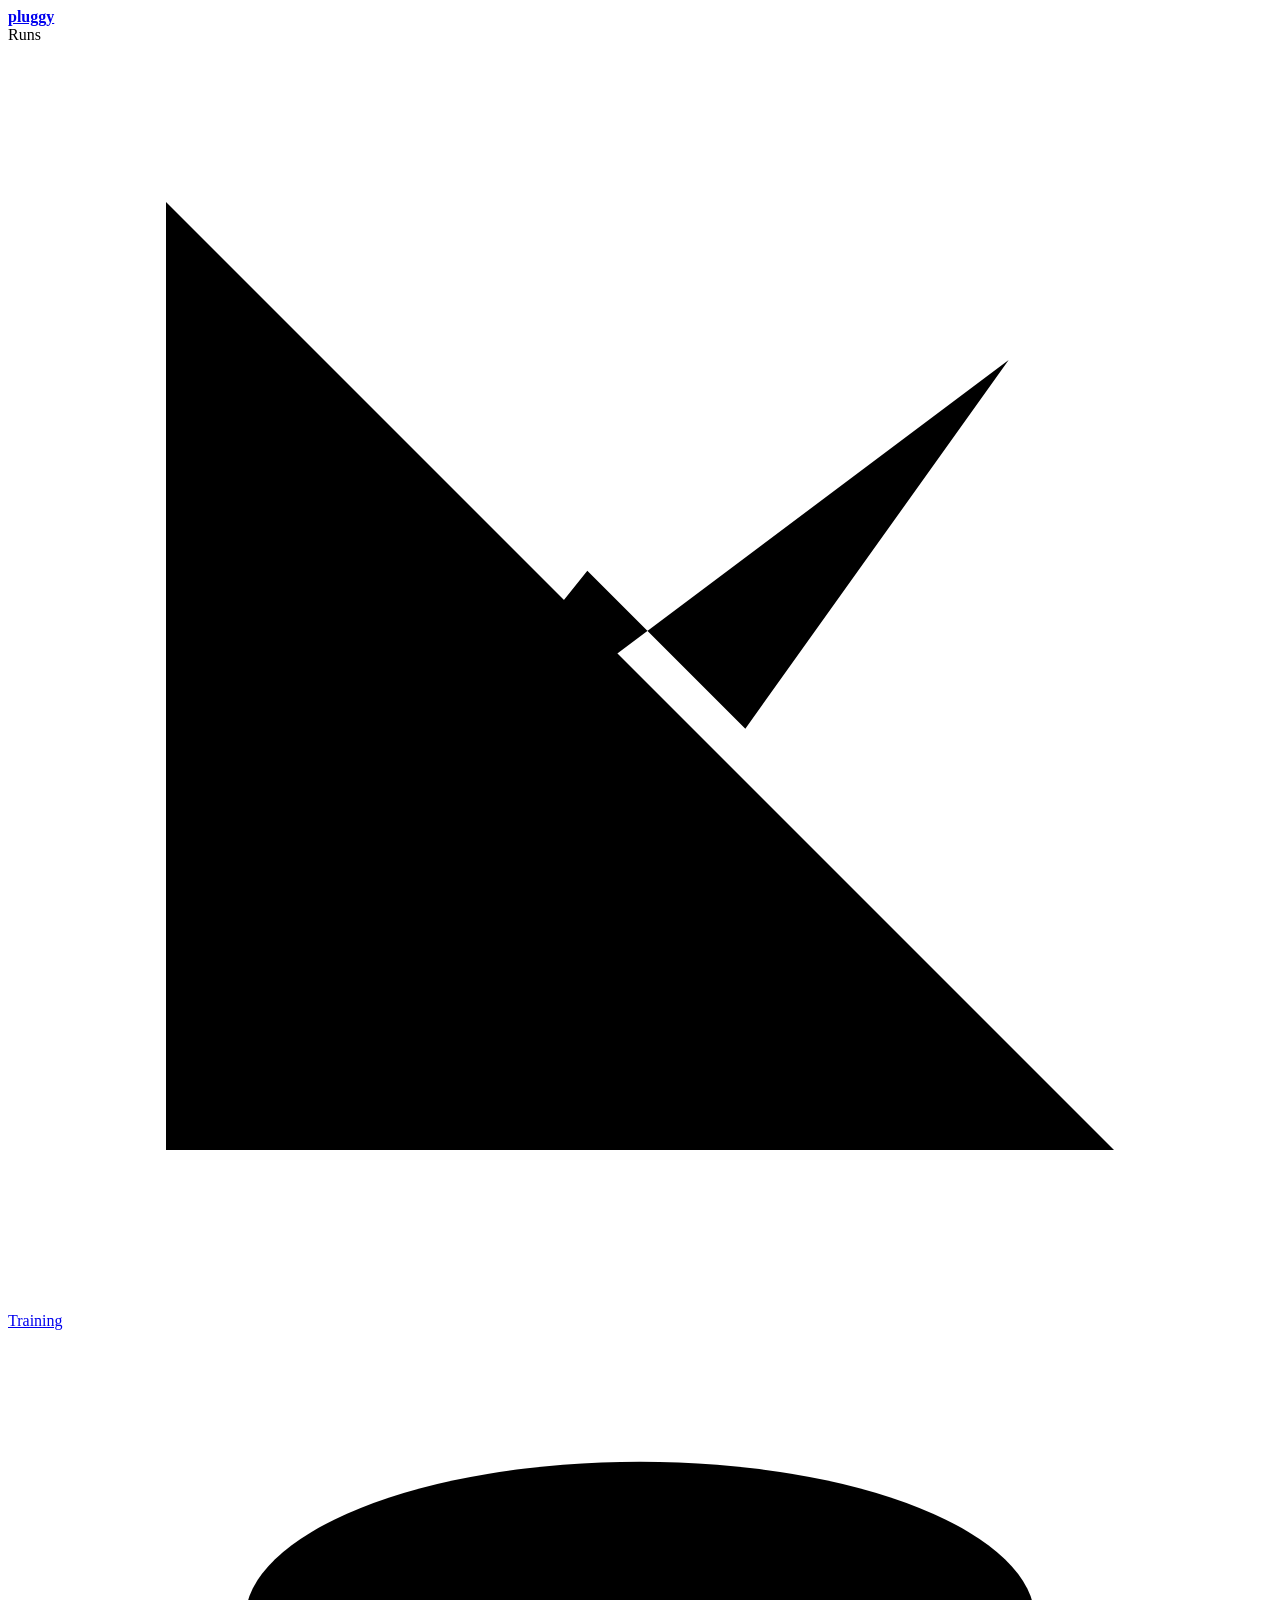
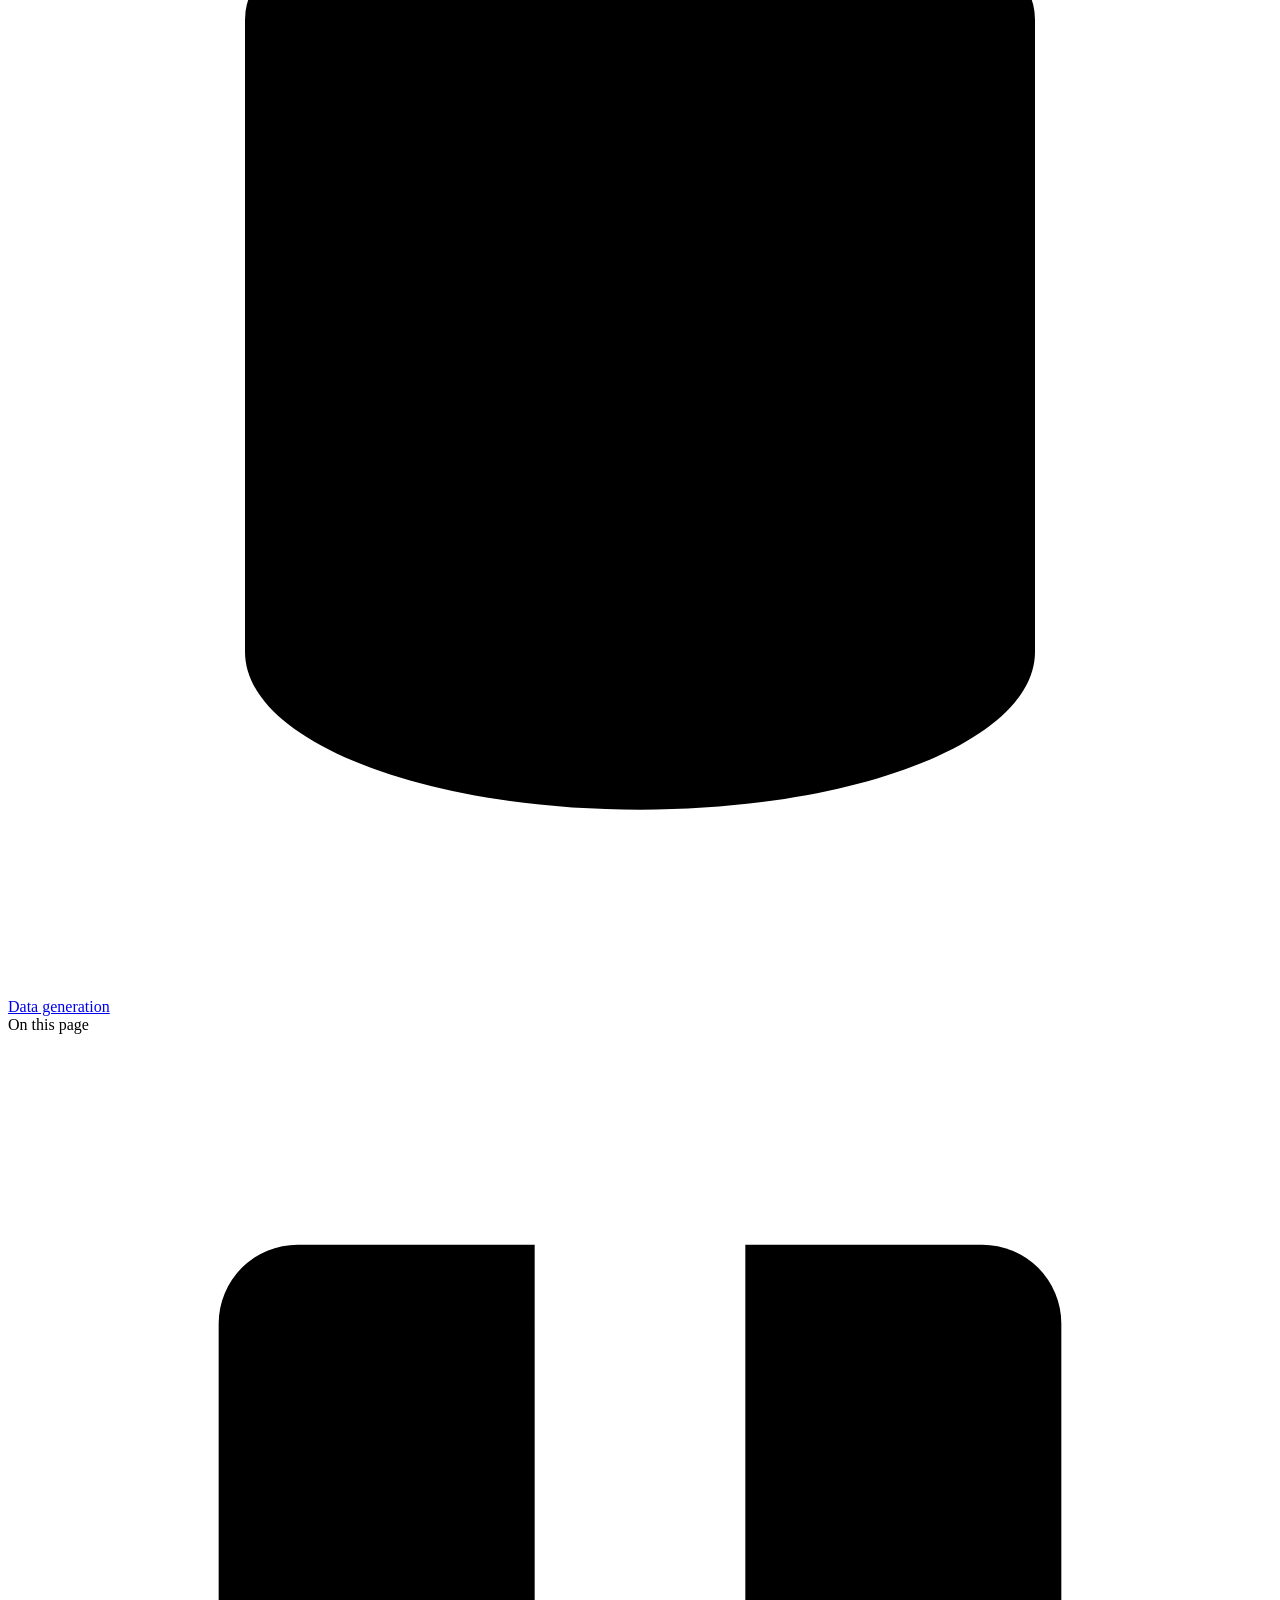
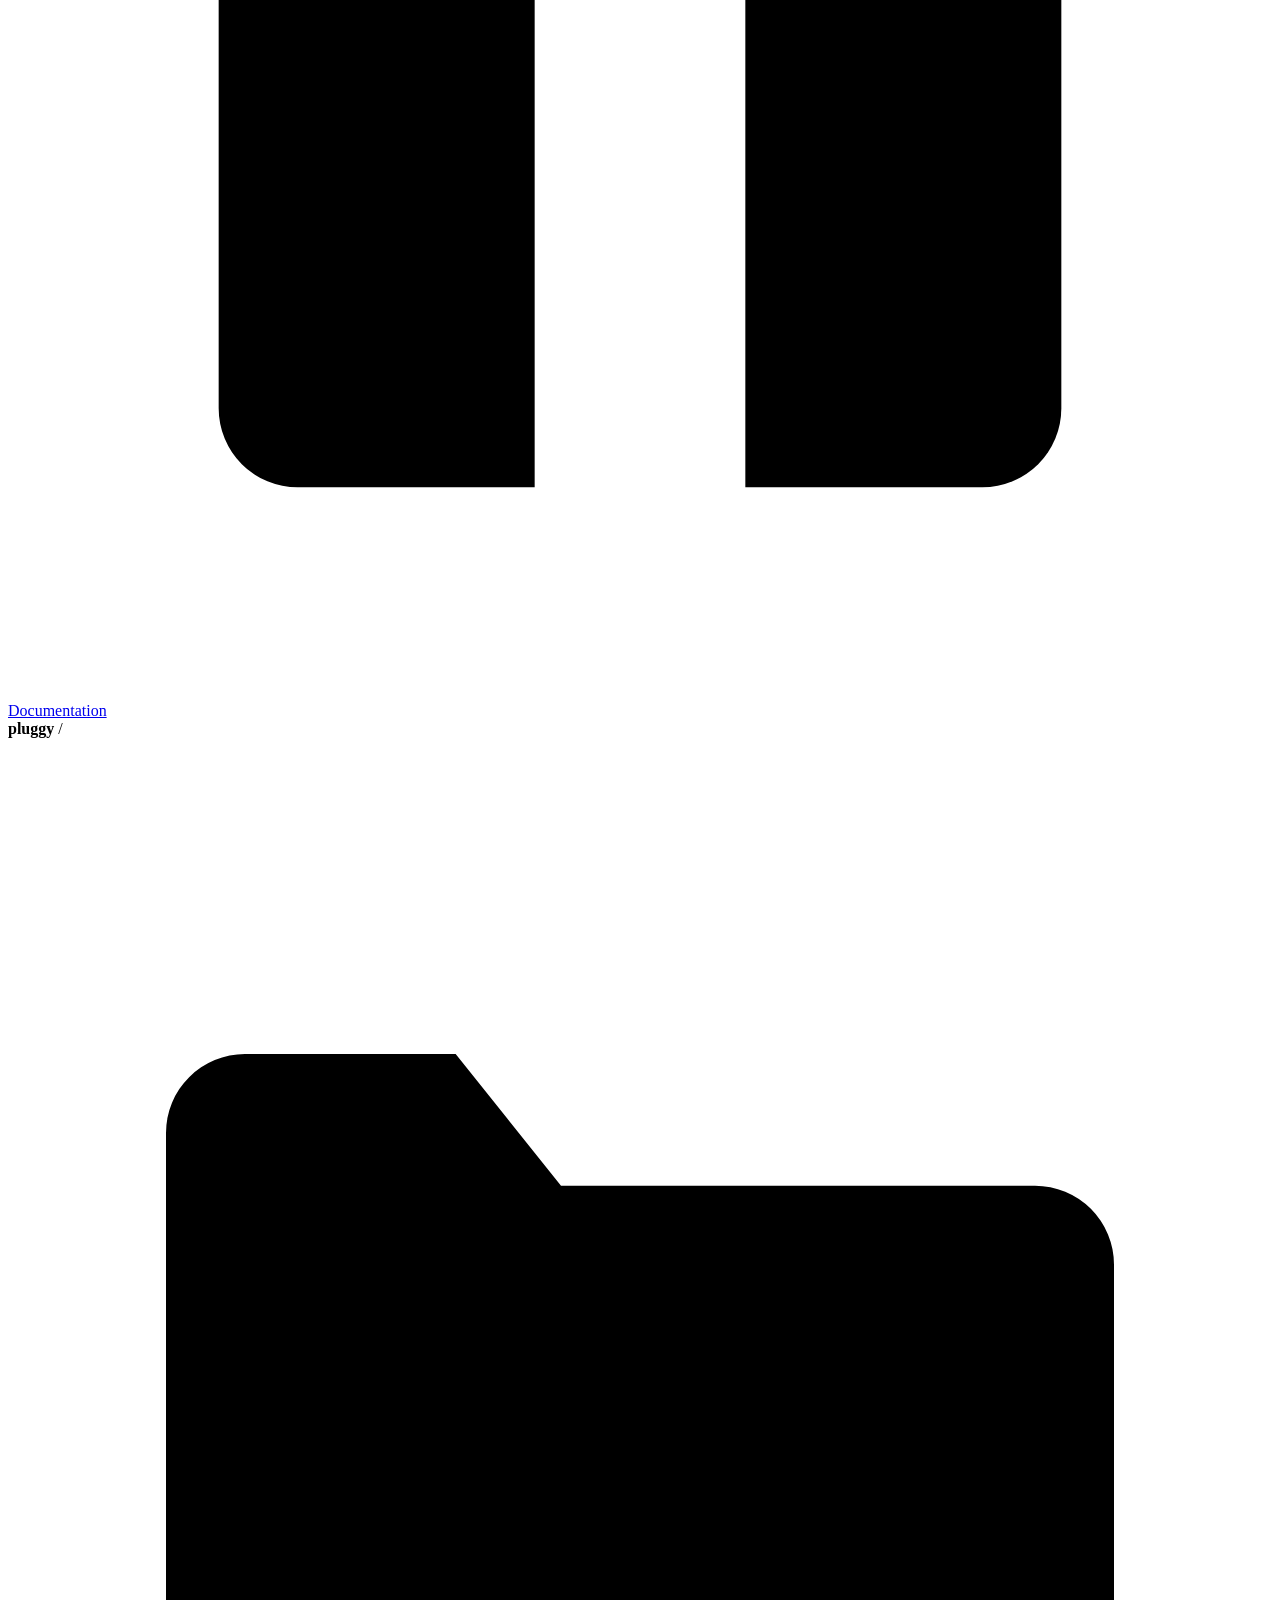
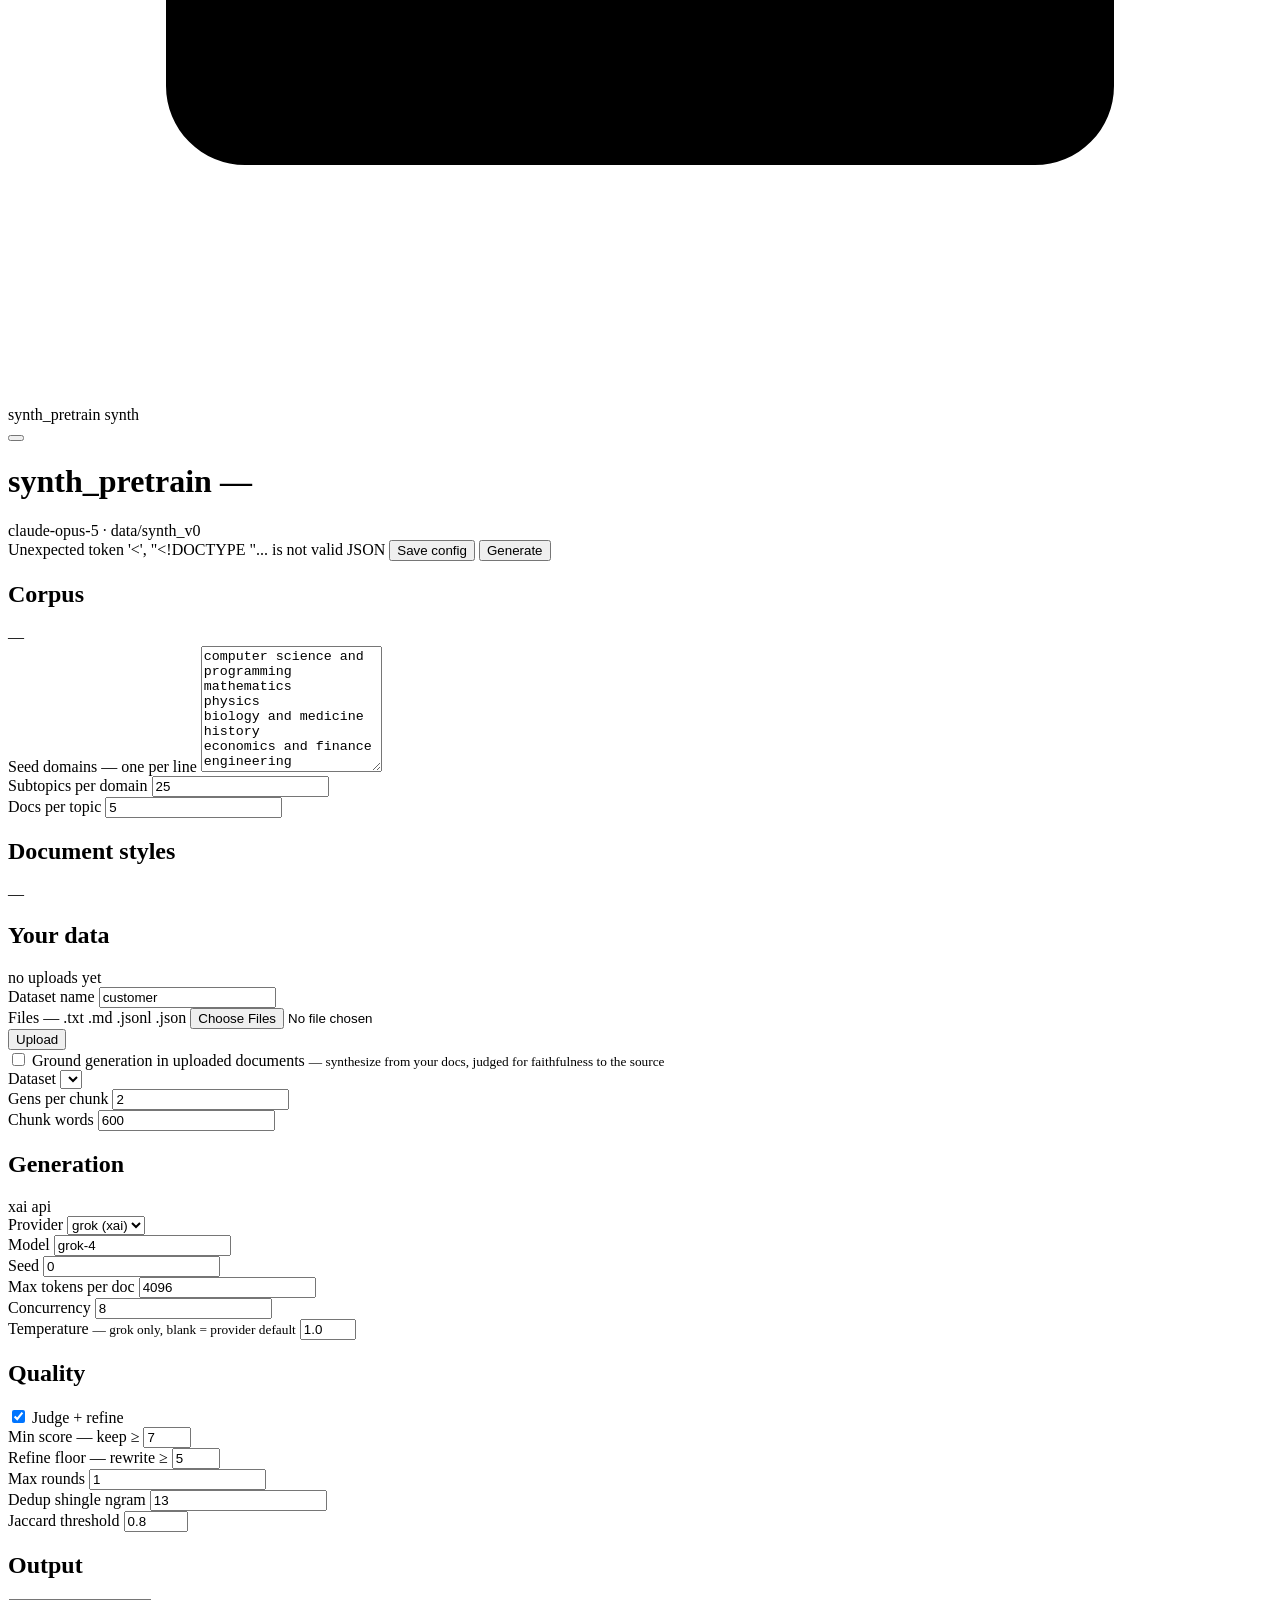
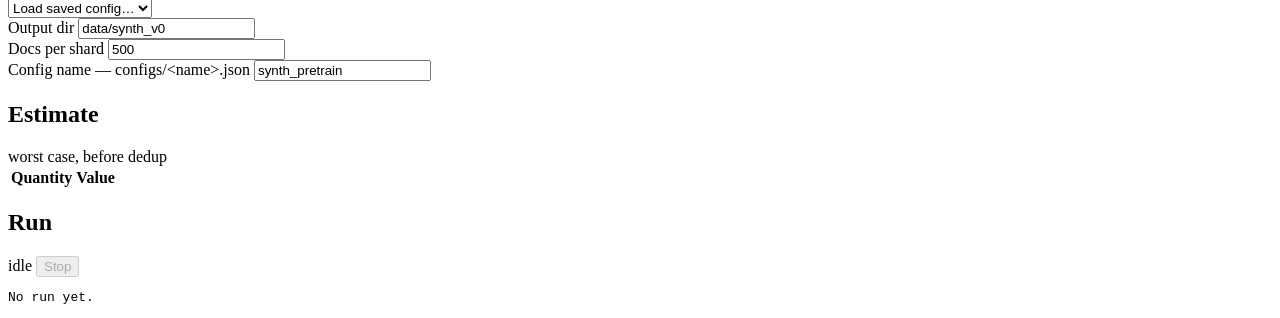
==== commit dfc85755: "uploads + grounded synthesis and hf weight import for mid-training - POST /api/upload normalizes .tx" ====
--- a/pluggy/synth/static/index.html
+++ b/pluggy/synth/static/index.html
@@ -77,8 +77,10 @@
             <div class="right"><span class="note" id="corpus_note">—</span></div>
           </div>
           <div class="card-body">
-            <label for="domains">Seed domains <span class="hint">— one per line</span></label>
-            <textarea id="domains" rows="8"></textarea>
+            <div class="field">
+              <label for="domains">Seed domains <span class="hint">— one per line</span></label>
+              <textarea id="domains" rows="8"></textarea>
+            </div>
             <div class="row">
               <div class="field">
                 <label for="subtopics">Subtopics per domain</label>
@@ -96,7 +98,49 @@
           <div class="card-head"><h2>Document styles</h2>
             <div class="right"><span class="note" id="styles_note">—</span></div>
           </div>
-          <div class="card-body" id="styles"></div>
+          <div class="card-body checks" id="styles"></div>
+        </div>
+
+        <div class="card wide" data-section="Your data">
+          <div class="card-head"><h2>Your data</h2>
+            <div class="right"><span class="note" id="uploads_note">no uploads yet</span></div>
+          </div>
+          <div class="card-body">
+            <div class="row">
+              <div class="field">
+                <label for="up_name">Dataset name</label>
+                <input type="text" id="up_name" value="customer">
+              </div>
+              <div class="field">
+                <label for="up_files">Files <span class="hint">— .txt .md .jsonl .json</span></label>
+                <input type="file" id="up_files" multiple>
+              </div>
+              <div class="field" style="justify-content:flex-end">
+                <button id="upload" type="button">Upload</button>
+              </div>
+            </div>
+            <div class="check">
+              <input type="checkbox" id="g_enabled">
+              <label for="g_enabled">Ground generation in uploaded documents
+                <small>— synthesize from your docs, judged for faithfulness to the source</small></label>
+            </div>
+            <div class="row">
+              <div class="field">
+                <label for="g_dataset">Dataset</label>
+                <select id="g_dataset"></select>
+              </div>
+              <div class="field">
+                <label for="g_gens">Gens per chunk</label>
+                <input type="number" id="g_gens" min="1" value="2">
+              </div>
+              <div class="field">
+                <label for="g_chunk_words">Chunk words</label>
+                <input type="number" id="g_chunk_words" min="50" value="600">
+              </div>
+            </div>
+            <div class="checks" id="g_modes"></div>
+          </div>
+          <div class="cmd" id="g_note"></div>
         </div>
 
         <div class="card" data-section="Generation">
@@ -244,6 +288,8 @@
   "engineering", "linguistics and writing",
 ];
 let STYLE_NAMES = [];
+let MODE_NAMES = [];
+let UPLOADS = [];
 
 const MODEL_DEFAULTS = { grok: "grok-4", anthropic: "claude-opus-5" };
 
@@ -276,7 +322,25 @@
     output: { dir: $("out_dir").value.trim(), shard_docs: +$("shard_docs").value },
   };
   if (provider === "anthropic") cfg.fallbacks = $("fallbacks").checked;
+  if ($("g_enabled").checked && $("g_dataset").value) {
+    cfg.grounding = {
+      dir: "data/uploads/" + $("g_dataset").value,
+      modes: MODE_NAMES.filter(m => $("mode_" + m).checked),
+      gens_per_chunk: +$("g_gens").value,
+      chunk_words: +$("g_chunk_words").value,
+    };
+  }
   return cfg;
+}
+
+// chunks are word windows over the uploaded docs, so the doc count is a floor
+// (a doc shorter than one window still yields a chunk)
+function groundedEstimate() {
+  if (!$("g_enabled").checked || !$("g_dataset").value) return 0;
+  const ds = UPLOADS.find(u => u.name === $("g_dataset").value);
+  if (!ds) return 0;
+  const chunks = Math.max(ds.docs, Math.round(ds.words / +$("g_chunk_words").value));
+  return chunks * +$("g_gens").value;
 }
 
 function syncProvider(resetModel) {
@@ -316,6 +380,14 @@
   $("jaccard").value = d.jaccard_threshold ?? 0.8;
   $("out_dir").value = cfg.output?.dir ?? "data/synth_v0";
   $("shard_docs").value = cfg.output?.shard_docs ?? 500;
+  const gr = cfg.grounding;
+  $("g_enabled").checked = !!gr;
+  if (gr) {
+    $("g_dataset").value = (gr.dir || "").replace(/^data\/uploads\//, "");
+    $("g_gens").value = gr.gens_per_chunk ?? 2;
+    $("g_chunk_words").value = gr.chunk_words ?? 600;
+    MODE_NAMES.forEach(m => $("mode_" + m).checked = !gr.modes || gr.modes.includes(m));
+  }
   preview();
 }
 
@@ -327,7 +399,9 @@
 function preview() {
   const cfg = buildConfig();
   const topics = cfg.seed_domains.length * cfg.taxonomy.subtopics_per_domain;
-  const docs = topics * cfg.generation.docs_per_topic;
+  const topicDocs = topics * cfg.generation.docs_per_topic;
+  const groundedDocs = groundedEstimate();
+  const docs = topicDocs + groundedDocs;
   const perDoc = 1 + (cfg.quality.enabled ? 1 + cfg.quality.max_refine_rounds : 0);
   const calls = cfg.seed_domains.length + docs * perDoc;
   const shards = Math.ceil(docs / Math.max(1, cfg.output.shard_docs));
@@ -335,11 +409,16 @@
   const rows = [
     ["Seed domains", cfg.seed_domains.length, ""],
     ["Topics", compact(topics), "domains × subtopics"],
-    ["Documents", compact(docs), "topics × docs per topic"],
+    ["Topic documents", compact(topicDocs), "topics × docs per topic"],
+  ];
+  if (groundedDocs)
+    rows.push(["Grounded documents", compact(groundedDocs), "chunks × gens per chunk"]);
+  rows.push(
+    ["Documents", compact(docs), groundedDocs ? "topic + grounded" : "total"],
     ["Generated tokens", compact(docs * cfg.generation.max_tokens), "at the per-doc cap"],
     ["LLM calls", compact(calls), perDoc + " per doc + taxonomy"],
     ["Shards", shards, cfg.output.shard_docs + " docs each"],
-  ];
+  );
   $("preview").innerHTML = rows.map(([k, v, sub]) =>
     `<tr><td class="key">${k}${sub ? `<small>${sub}</small>` : ""}</td>` +
     `<td class="num">${v}</td></tr>`).join("");
@@ -362,6 +441,12 @@
   $("corpus_note").textContent = compact(topics) + " topics";
   $("styles_note").textContent =
     STYLE_NAMES.length ? cfg.generation.styles.length + " of " + STYLE_NAMES.length : "—";
+  $("g_note").innerHTML = cfg.grounding
+    ? `grounding in <b>${cfg.grounding.dir}</b>: ~${compact(groundedDocs)} documents `
+      + `synthesized from ${cfg.grounding.chunk_words}-word chunks, each judged `
+      + `against its source chunk for faithfulness.`
+    : "upload documents and tick the box to synthesize training data grounded "
+      + "in them, instead of from seed topics alone.";
 }
 
 function msg(text, ok) {
@@ -418,12 +503,50 @@
       `<label for="style_${s}">${s} <small>— ${meta.styles[s]}</small></label></div>`).join("");
     document.querySelectorAll("#styles input").forEach(el => el.addEventListener("change", preview));
   }
+  if (!MODE_NAMES.length) {
+    MODE_NAMES = Object.keys(meta.grounded_modes);
+    $("g_modes").innerHTML = MODE_NAMES.map(m =>
+      `<div class="check"><input type="checkbox" id="mode_${m}" checked>` +
+      `<label for="mode_${m}">${m} <small>— ${meta.grounded_modes[m]}</small></label></div>`).join("");
+    document.querySelectorAll("#g_modes input").forEach(el => el.addEventListener("change", preview));
+  }
+  UPLOADS = meta.uploads || [];
+  const dsel = $("g_dataset");
+  const dcur = dsel.value;
+  dsel.innerHTML = '<option value="">Pick a dataset…</option>' +
+    UPLOADS.map(u => `<option>${u.name}</option>`).join("");
+  dsel.value = dcur;
+  $("uploads_note").textContent = UPLOADS.length
+    ? UPLOADS.map(u => `${u.name}: ${u.docs} docs, ${compact(u.words)} words`).join("  ·  ")
+    : "no uploads yet";
   const sel = $("cfg_load");
   const current = sel.value;
   sel.innerHTML = '<option value="">Load saved config…</option>' +
     meta.configs.map(c => `<option>${c}</option>`).join("");
   sel.value = current;
 }
+
+$("upload").onclick = async () => {
+  const files = $("up_files").files;
+  if (!files.length) return msg("pick files to upload first", false);
+  const name = $("up_name").value.trim();
+  try {
+    let docs = 0;
+    for (const file of files) {
+      const resp = await fetch(
+        `/api/upload?dataset=${encodeURIComponent(name)}&filename=${encodeURIComponent(file.name)}`,
+        { method: "POST", body: file });
+      const data = await resp.json();
+      if (!resp.ok) throw new Error(data.error);
+      docs += data.docs;
+    }
+    msg(`uploaded ${files.length} file(s), ${docs} docs → data/uploads/${name}`, true);
+    await loadMeta();
+    $("g_enabled").checked = true;
+    $("g_dataset").value = name;
+    preview();
+  } catch (e) { msg(e.message, false); }
+};
 
 $("save").onclick = () => save().catch(e => msg(e.message, false));
 $("run").onclick = async () => {
@@ -446,6 +569,7 @@
 };
 document.querySelectorAll("input, textarea").forEach(el => el.addEventListener("input", preview));
 $("provider").onchange = () => { syncProvider(true); preview(); };
+$("g_dataset").addEventListener("change", preview);
 
 $("domains").value = DEFAULT_DOMAINS.join("\n");
 syncProvider(false);
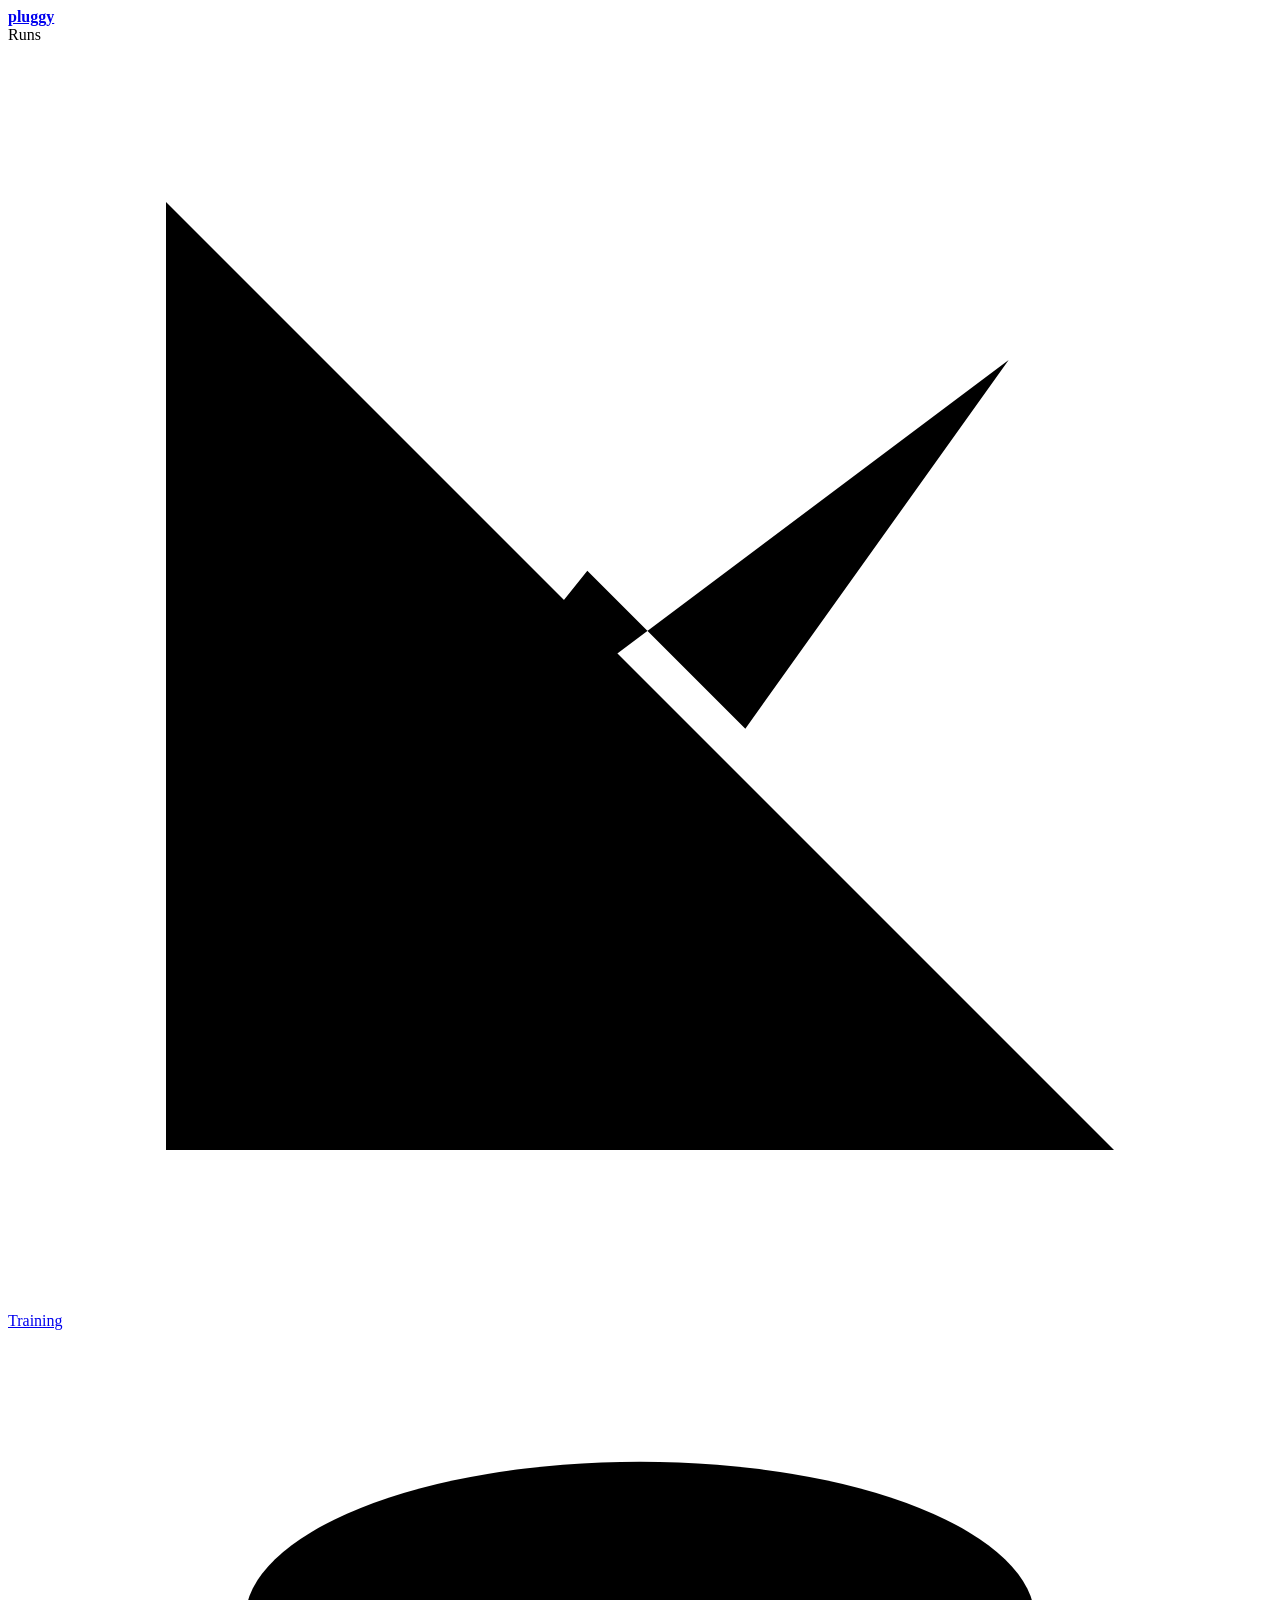
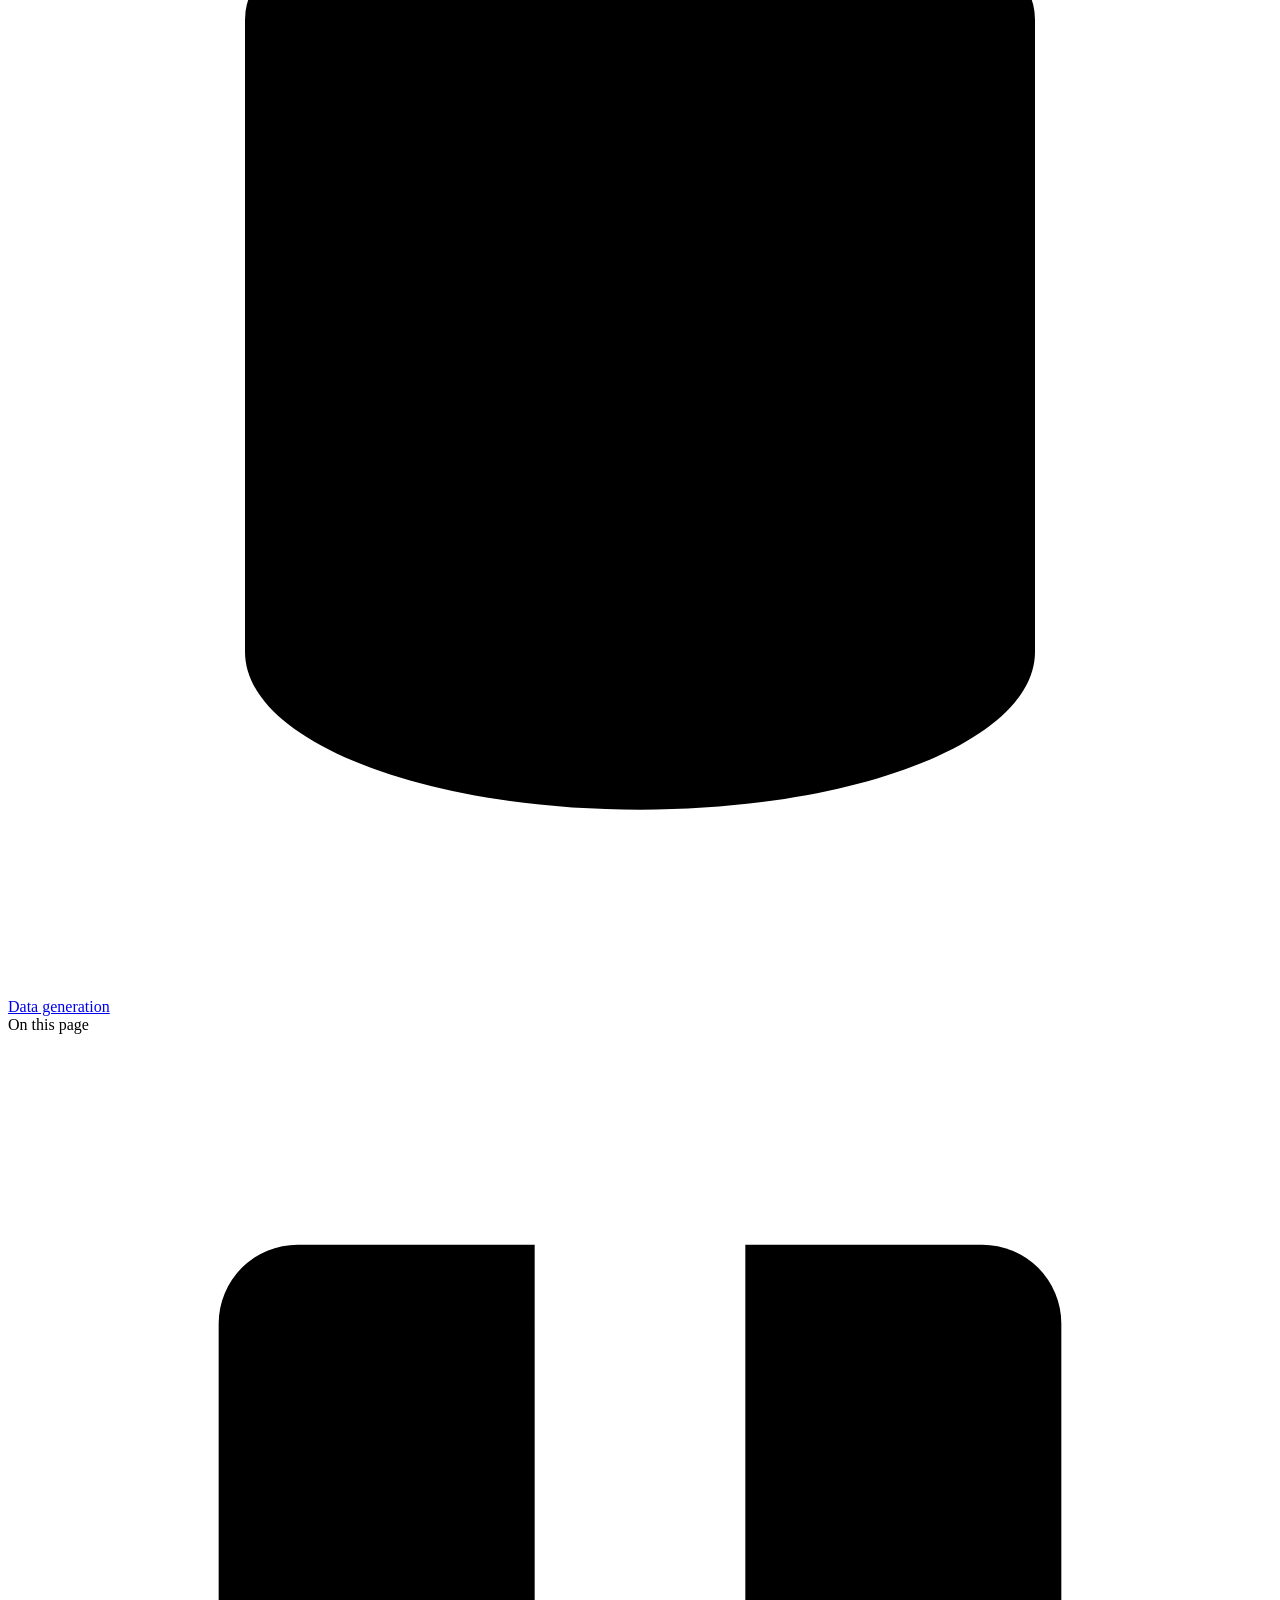
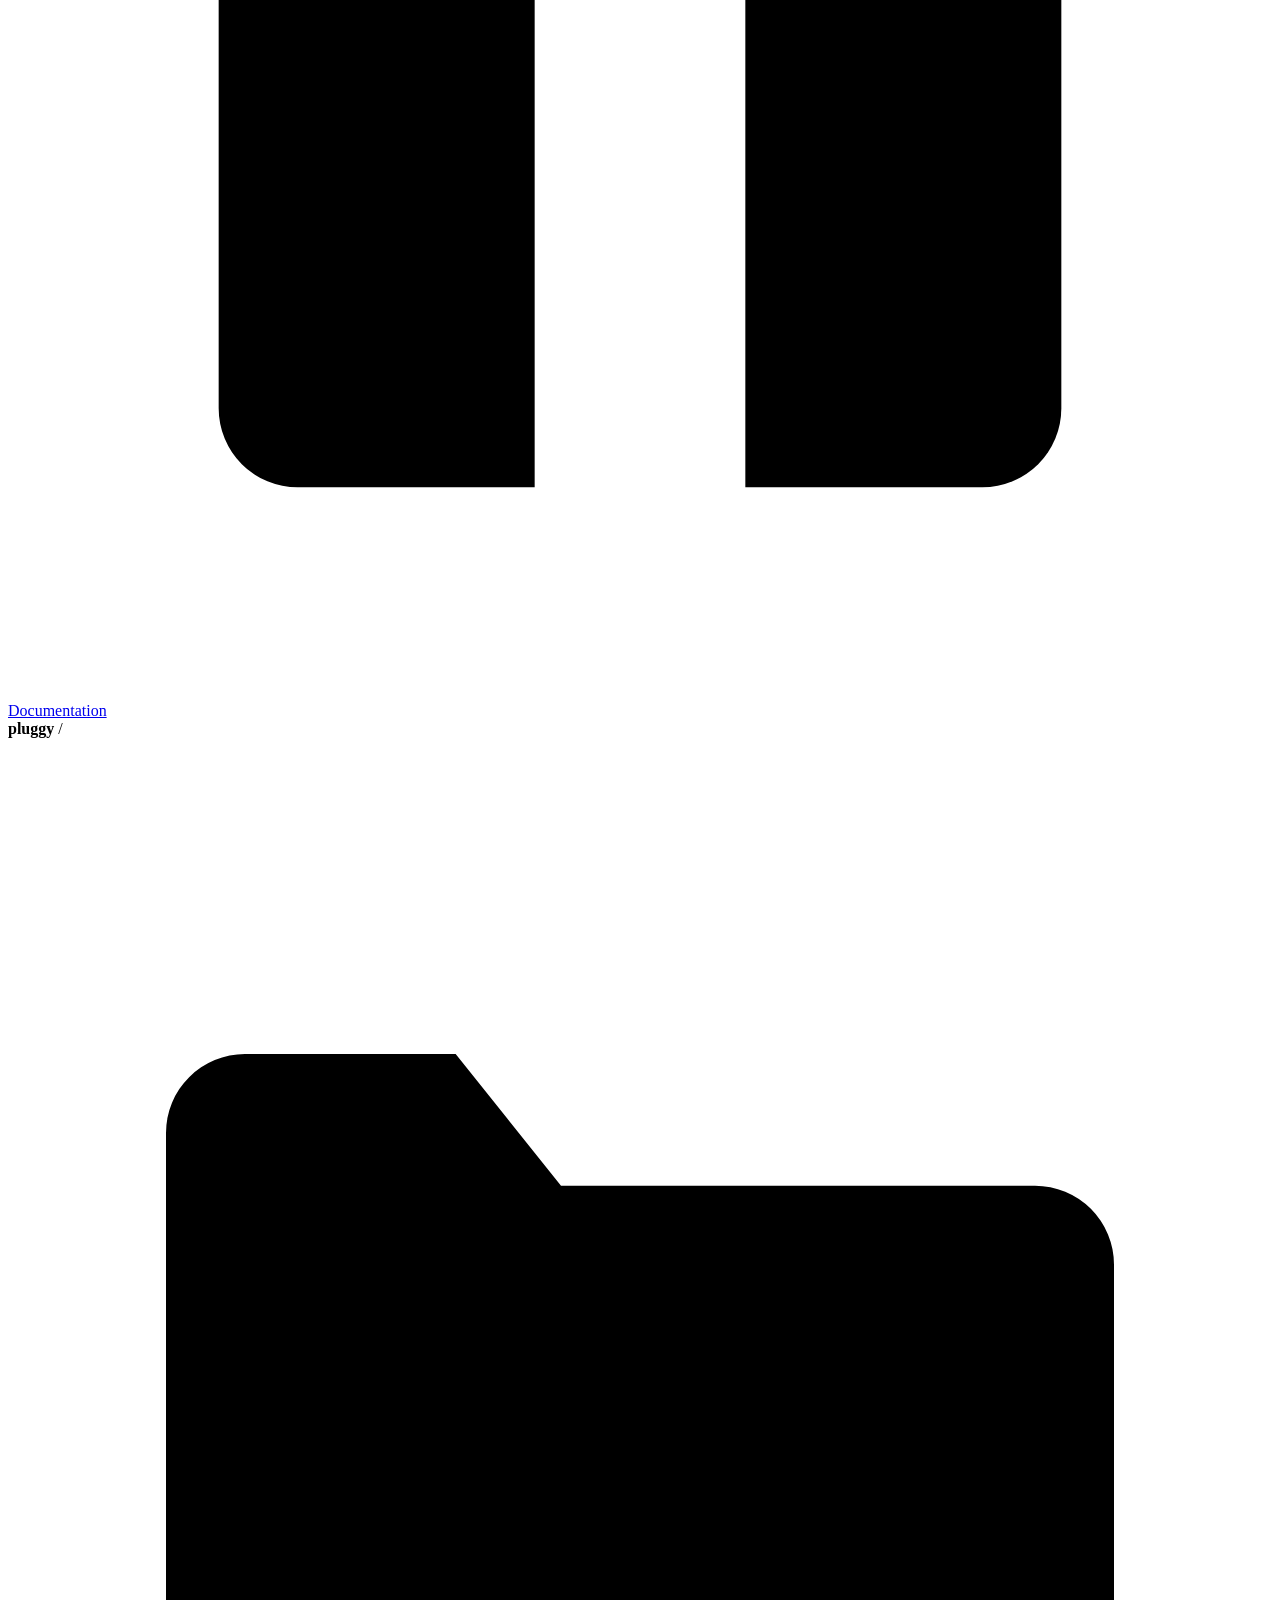
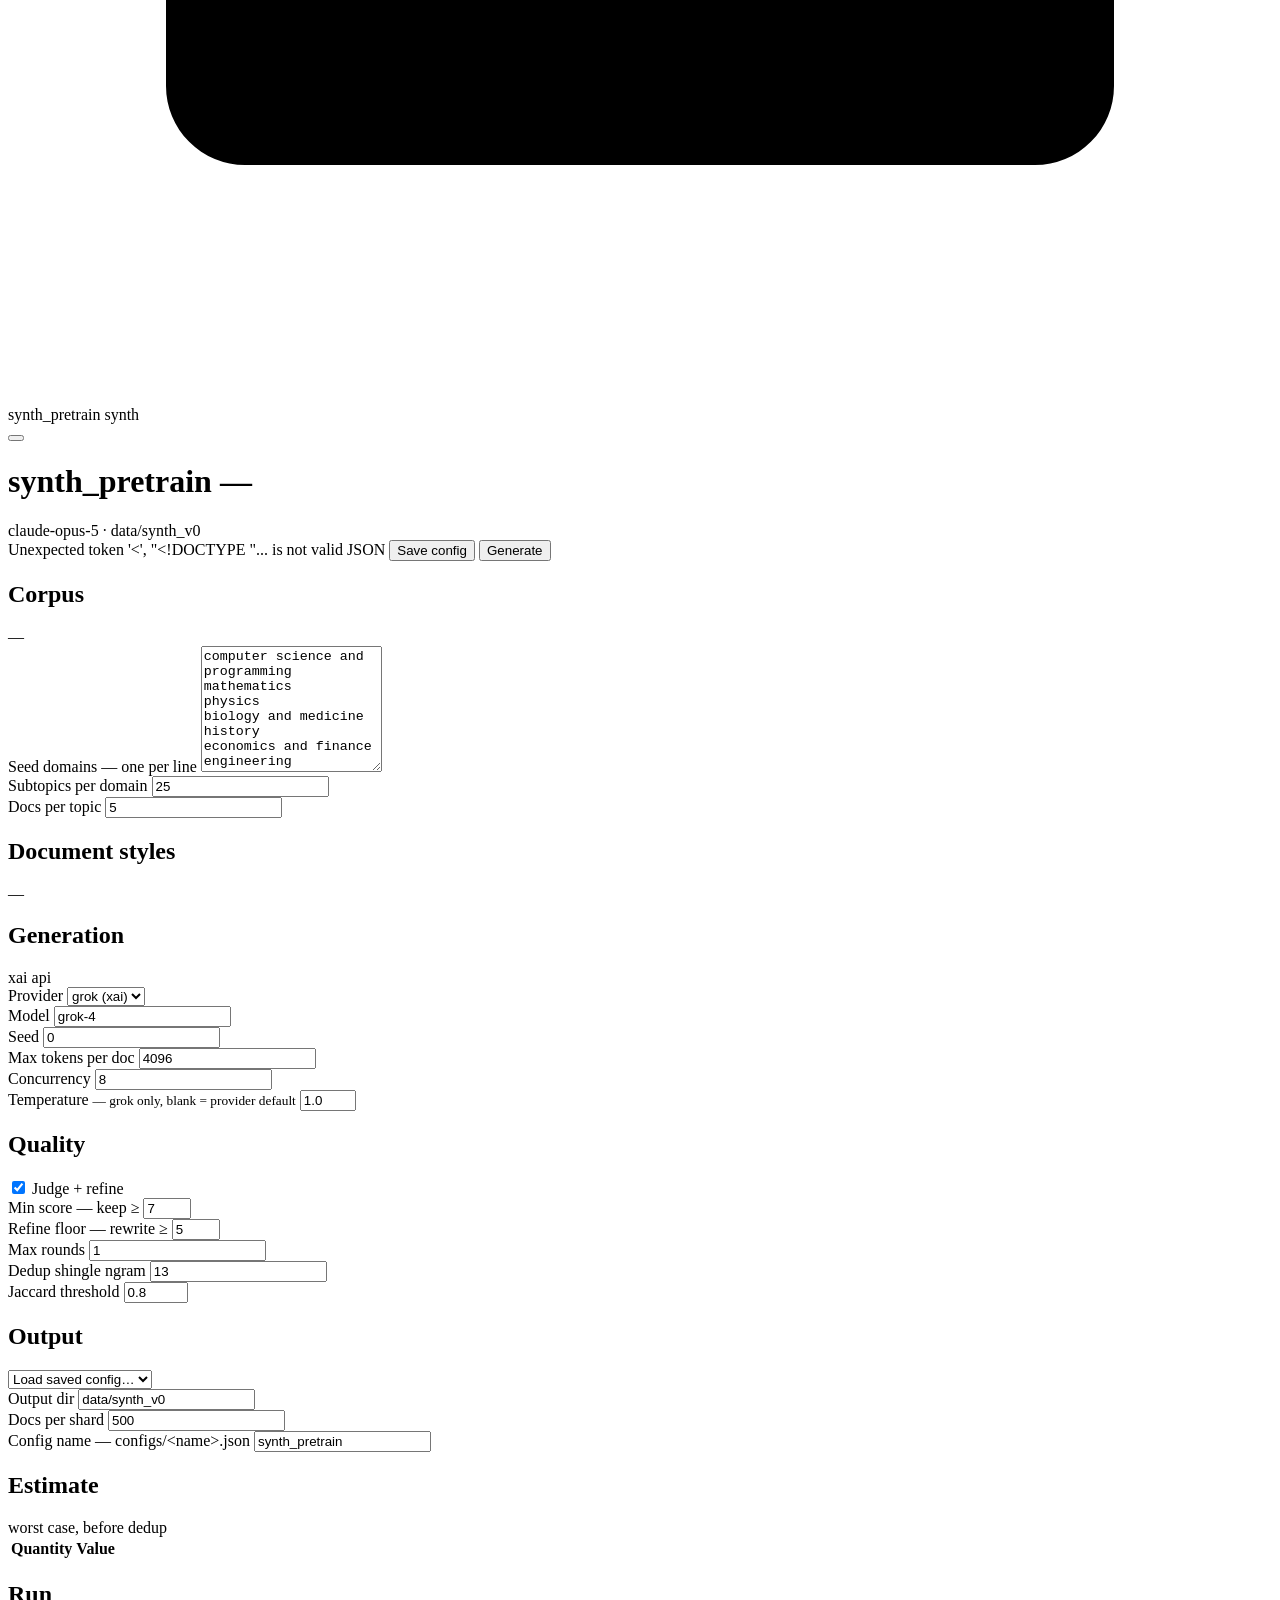
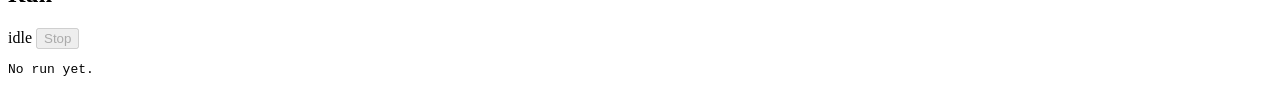
==== commit 44d8ddc0: "temp front end" ====
--- a/pluggy/synth/static/index.html
+++ b/pluggy/synth/static/index.html
@@ -101,48 +101,6 @@
           <div class="card-body checks" id="styles"></div>
         </div>
 
-        <div class="card wide" data-section="Your data">
-          <div class="card-head"><h2>Your data</h2>
-            <div class="right"><span class="note" id="uploads_note">no uploads yet</span></div>
-          </div>
-          <div class="card-body">
-            <div class="row">
-              <div class="field">
-                <label for="up_name">Dataset name</label>
-                <input type="text" id="up_name" value="customer">
-              </div>
-              <div class="field">
-                <label for="up_files">Files <span class="hint">— .txt .md .jsonl .json</span></label>
-                <input type="file" id="up_files" multiple>
-              </div>
-              <div class="field" style="justify-content:flex-end">
-                <button id="upload" type="button">Upload</button>
-              </div>
-            </div>
-            <div class="check">
-              <input type="checkbox" id="g_enabled">
-              <label for="g_enabled">Ground generation in uploaded documents
-                <small>— synthesize from your docs, judged for faithfulness to the source</small></label>
-            </div>
-            <div class="row">
-              <div class="field">
-                <label for="g_dataset">Dataset</label>
-                <select id="g_dataset"></select>
-              </div>
-              <div class="field">
-                <label for="g_gens">Gens per chunk</label>
-                <input type="number" id="g_gens" min="1" value="2">
-              </div>
-              <div class="field">
-                <label for="g_chunk_words">Chunk words</label>
-                <input type="number" id="g_chunk_words" min="50" value="600">
-              </div>
-            </div>
-            <div class="checks" id="g_modes"></div>
-          </div>
-          <div class="cmd" id="g_note"></div>
-        </div>
-
         <div class="card" data-section="Generation">
           <div class="card-head"><h2>Generation</h2>
             <div class="right"><span class="note" id="provider_note">xai api</span></div>
@@ -288,8 +246,6 @@
   "engineering", "linguistics and writing",
 ];
 let STYLE_NAMES = [];
-let MODE_NAMES = [];
-let UPLOADS = [];
 
 const MODEL_DEFAULTS = { grok: "grok-4", anthropic: "claude-opus-5" };
 
@@ -322,25 +278,7 @@
     output: { dir: $("out_dir").value.trim(), shard_docs: +$("shard_docs").value },
   };
   if (provider === "anthropic") cfg.fallbacks = $("fallbacks").checked;
-  if ($("g_enabled").checked && $("g_dataset").value) {
-    cfg.grounding = {
-      dir: "data/uploads/" + $("g_dataset").value,
-      modes: MODE_NAMES.filter(m => $("mode_" + m).checked),
-      gens_per_chunk: +$("g_gens").value,
-      chunk_words: +$("g_chunk_words").value,
-    };
-  }
   return cfg;
-}
-
-// chunks are word windows over the uploaded docs, so the doc count is a floor
-// (a doc shorter than one window still yields a chunk)
-function groundedEstimate() {
-  if (!$("g_enabled").checked || !$("g_dataset").value) return 0;
-  const ds = UPLOADS.find(u => u.name === $("g_dataset").value);
-  if (!ds) return 0;
-  const chunks = Math.max(ds.docs, Math.round(ds.words / +$("g_chunk_words").value));
-  return chunks * +$("g_gens").value;
 }
 
 function syncProvider(resetModel) {
@@ -380,14 +318,6 @@
   $("jaccard").value = d.jaccard_threshold ?? 0.8;
   $("out_dir").value = cfg.output?.dir ?? "data/synth_v0";
   $("shard_docs").value = cfg.output?.shard_docs ?? 500;
-  const gr = cfg.grounding;
-  $("g_enabled").checked = !!gr;
-  if (gr) {
-    $("g_dataset").value = (gr.dir || "").replace(/^data\/uploads\//, "");
-    $("g_gens").value = gr.gens_per_chunk ?? 2;
-    $("g_chunk_words").value = gr.chunk_words ?? 600;
-    MODE_NAMES.forEach(m => $("mode_" + m).checked = !gr.modes || gr.modes.includes(m));
-  }
   preview();
 }
 
@@ -399,9 +329,7 @@
 function preview() {
   const cfg = buildConfig();
   const topics = cfg.seed_domains.length * cfg.taxonomy.subtopics_per_domain;
-  const topicDocs = topics * cfg.generation.docs_per_topic;
-  const groundedDocs = groundedEstimate();
-  const docs = topicDocs + groundedDocs;
+  const docs = topics * cfg.generation.docs_per_topic;
   const perDoc = 1 + (cfg.quality.enabled ? 1 + cfg.quality.max_refine_rounds : 0);
   const calls = cfg.seed_domains.length + docs * perDoc;
   const shards = Math.ceil(docs / Math.max(1, cfg.output.shard_docs));
@@ -409,16 +337,11 @@
   const rows = [
     ["Seed domains", cfg.seed_domains.length, ""],
     ["Topics", compact(topics), "domains × subtopics"],
-    ["Topic documents", compact(topicDocs), "topics × docs per topic"],
-  ];
-  if (groundedDocs)
-    rows.push(["Grounded documents", compact(groundedDocs), "chunks × gens per chunk"]);
-  rows.push(
-    ["Documents", compact(docs), groundedDocs ? "topic + grounded" : "total"],
+    ["Documents", compact(docs), "topics × docs per topic"],
     ["Generated tokens", compact(docs * cfg.generation.max_tokens), "at the per-doc cap"],
     ["LLM calls", compact(calls), perDoc + " per doc + taxonomy"],
     ["Shards", shards, cfg.output.shard_docs + " docs each"],
-  );
+  ];
   $("preview").innerHTML = rows.map(([k, v, sub]) =>
     `<tr><td class="key">${k}${sub ? `<small>${sub}</small>` : ""}</td>` +
     `<td class="num">${v}</td></tr>`).join("");
@@ -441,12 +364,6 @@
   $("corpus_note").textContent = compact(topics) + " topics";
   $("styles_note").textContent =
     STYLE_NAMES.length ? cfg.generation.styles.length + " of " + STYLE_NAMES.length : "—";
-  $("g_note").innerHTML = cfg.grounding
-    ? `grounding in <b>${cfg.grounding.dir}</b>: ~${compact(groundedDocs)} documents `
-      + `synthesized from ${cfg.grounding.chunk_words}-word chunks, each judged `
-      + `against its source chunk for faithfulness.`
-    : "upload documents and tick the box to synthesize training data grounded "
-      + "in them, instead of from seed topics alone.";
 }
 
 function msg(text, ok) {
@@ -503,50 +420,12 @@
       `<label for="style_${s}">${s} <small>— ${meta.styles[s]}</small></label></div>`).join("");
     document.querySelectorAll("#styles input").forEach(el => el.addEventListener("change", preview));
   }
-  if (!MODE_NAMES.length) {
-    MODE_NAMES = Object.keys(meta.grounded_modes);
-    $("g_modes").innerHTML = MODE_NAMES.map(m =>
-      `<div class="check"><input type="checkbox" id="mode_${m}" checked>` +
-      `<label for="mode_${m}">${m} <small>— ${meta.grounded_modes[m]}</small></label></div>`).join("");
-    document.querySelectorAll("#g_modes input").forEach(el => el.addEventListener("change", preview));
-  }
-  UPLOADS = meta.uploads || [];
-  const dsel = $("g_dataset");
-  const dcur = dsel.value;
-  dsel.innerHTML = '<option value="">Pick a dataset…</option>' +
-    UPLOADS.map(u => `<option>${u.name}</option>`).join("");
-  dsel.value = dcur;
-  $("uploads_note").textContent = UPLOADS.length
-    ? UPLOADS.map(u => `${u.name}: ${u.docs} docs, ${compact(u.words)} words`).join("  ·  ")
-    : "no uploads yet";
   const sel = $("cfg_load");
   const current = sel.value;
   sel.innerHTML = '<option value="">Load saved config…</option>' +
     meta.configs.map(c => `<option>${c}</option>`).join("");
   sel.value = current;
 }
-
-$("upload").onclick = async () => {
-  const files = $("up_files").files;
-  if (!files.length) return msg("pick files to upload first", false);
-  const name = $("up_name").value.trim();
-  try {
-    let docs = 0;
-    for (const file of files) {
-      const resp = await fetch(
-        `/api/upload?dataset=${encodeURIComponent(name)}&filename=${encodeURIComponent(file.name)}`,
-        { method: "POST", body: file });
-      const data = await resp.json();
-      if (!resp.ok) throw new Error(data.error);
-      docs += data.docs;
-    }
-    msg(`uploaded ${files.length} file(s), ${docs} docs → data/uploads/${name}`, true);
-    await loadMeta();
-    $("g_enabled").checked = true;
-    $("g_dataset").value = name;
-    preview();
-  } catch (e) { msg(e.message, false); }
-};
 
 $("save").onclick = () => save().catch(e => msg(e.message, false));
 $("run").onclick = async () => {
@@ -569,7 +448,6 @@
 };
 document.querySelectorAll("input, textarea").forEach(el => el.addEventListener("input", preview));
 $("provider").onchange = () => { syncProvider(true); preview(); };
-$("g_dataset").addEventListener("change", preview);
 
 $("domains").value = DEFAULT_DOMAINS.join("\n");
 syncProvider(false);
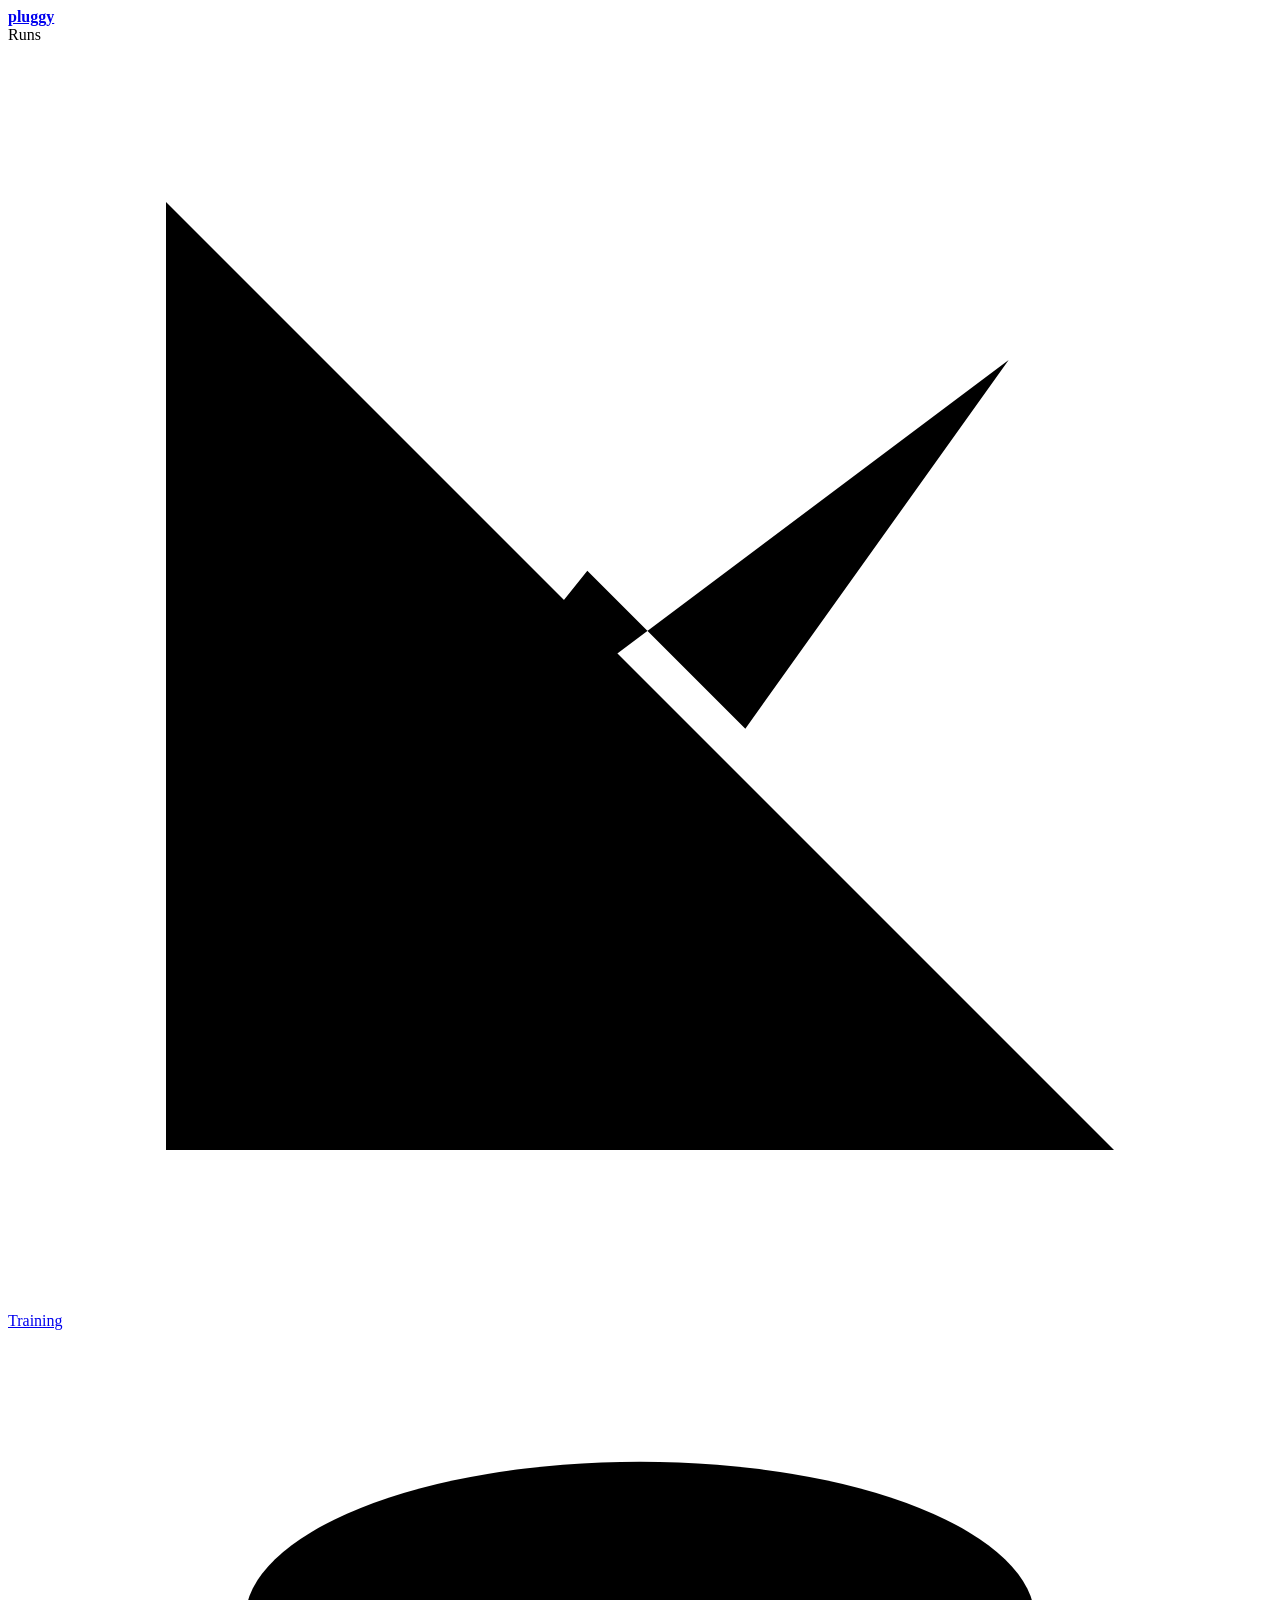
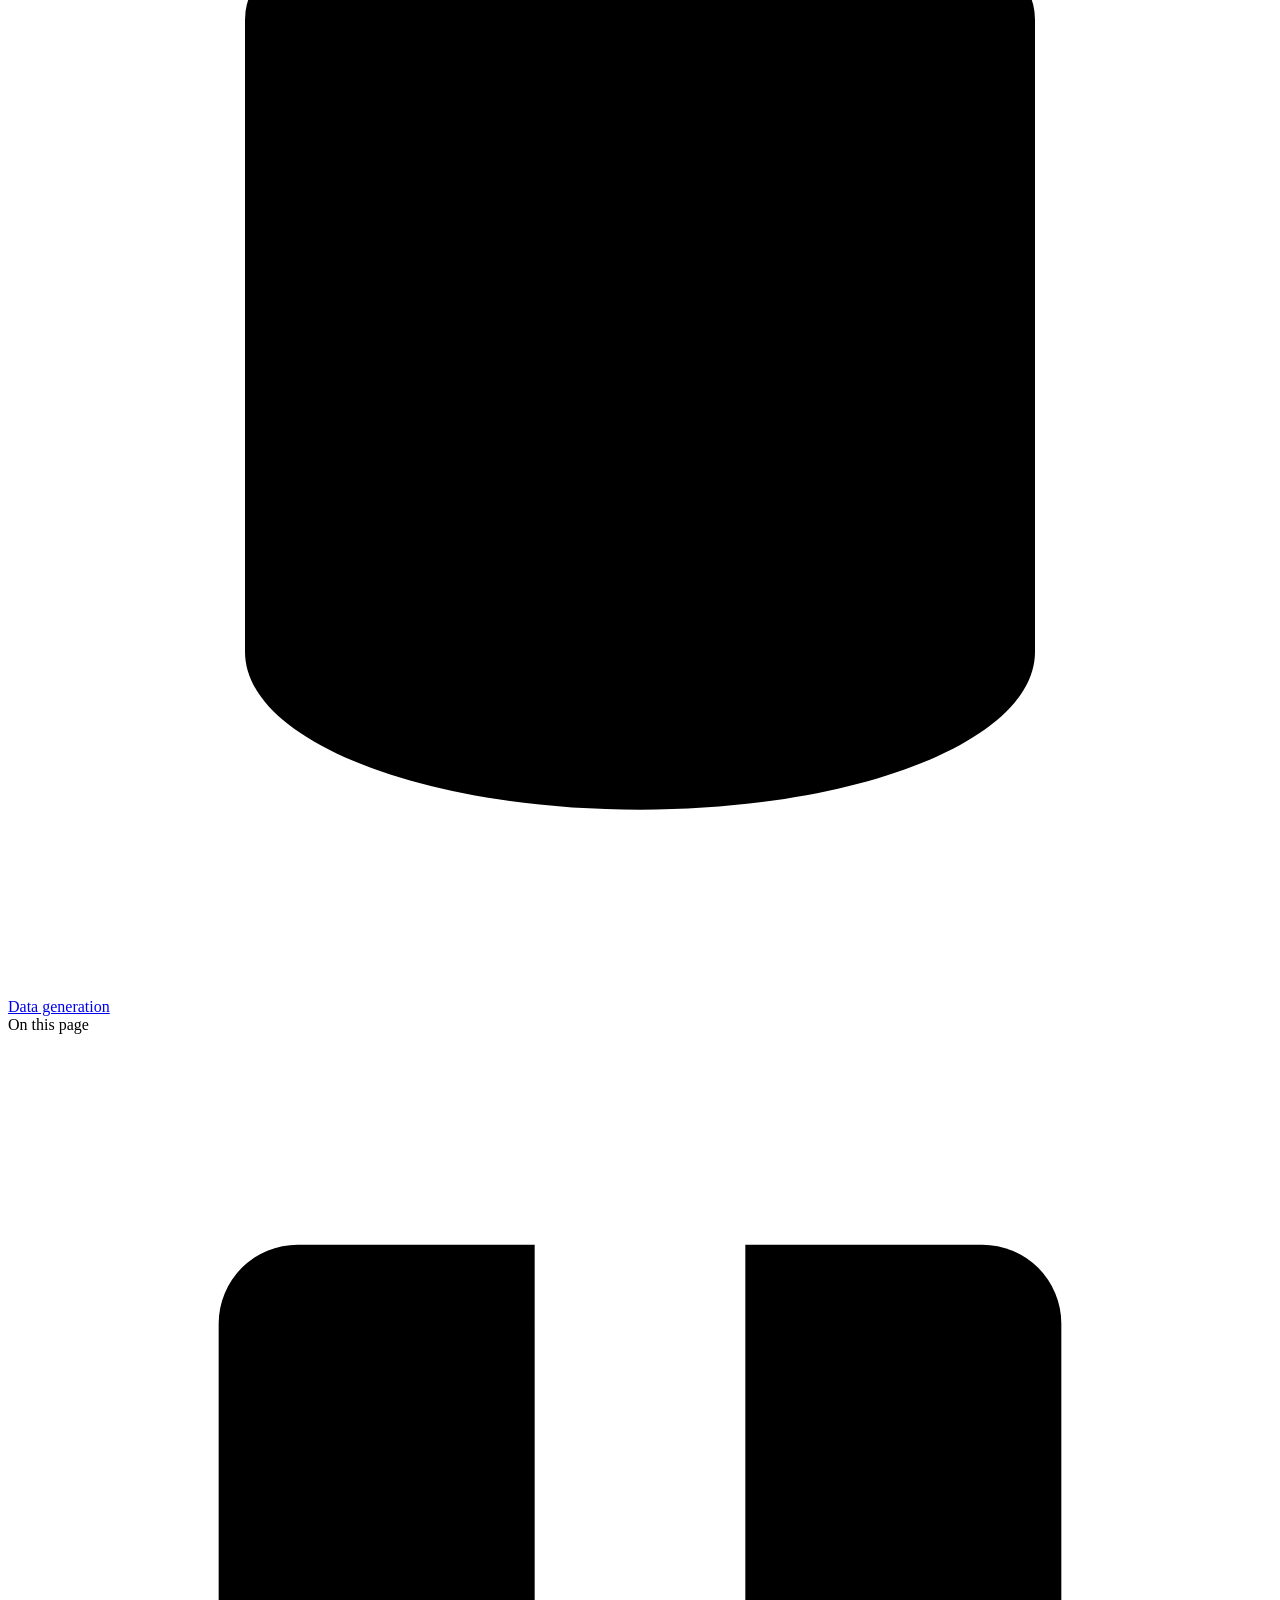
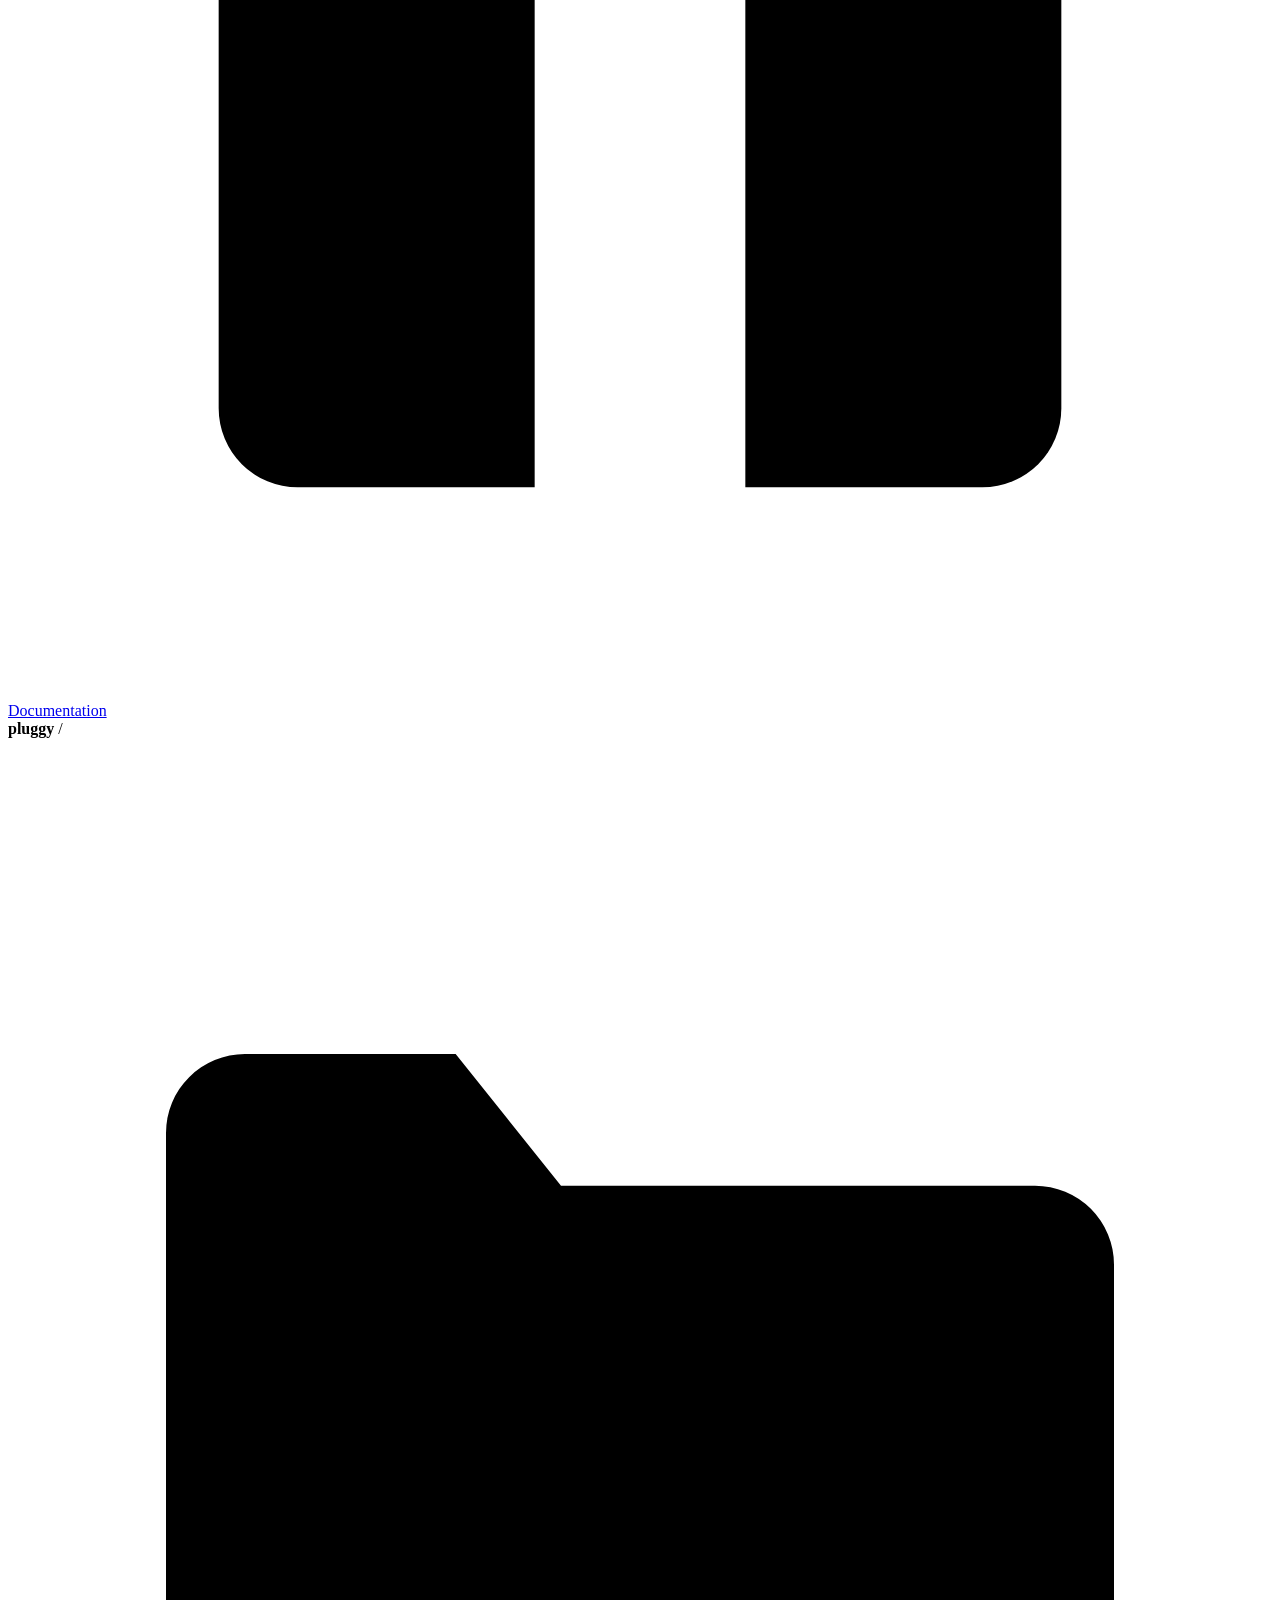
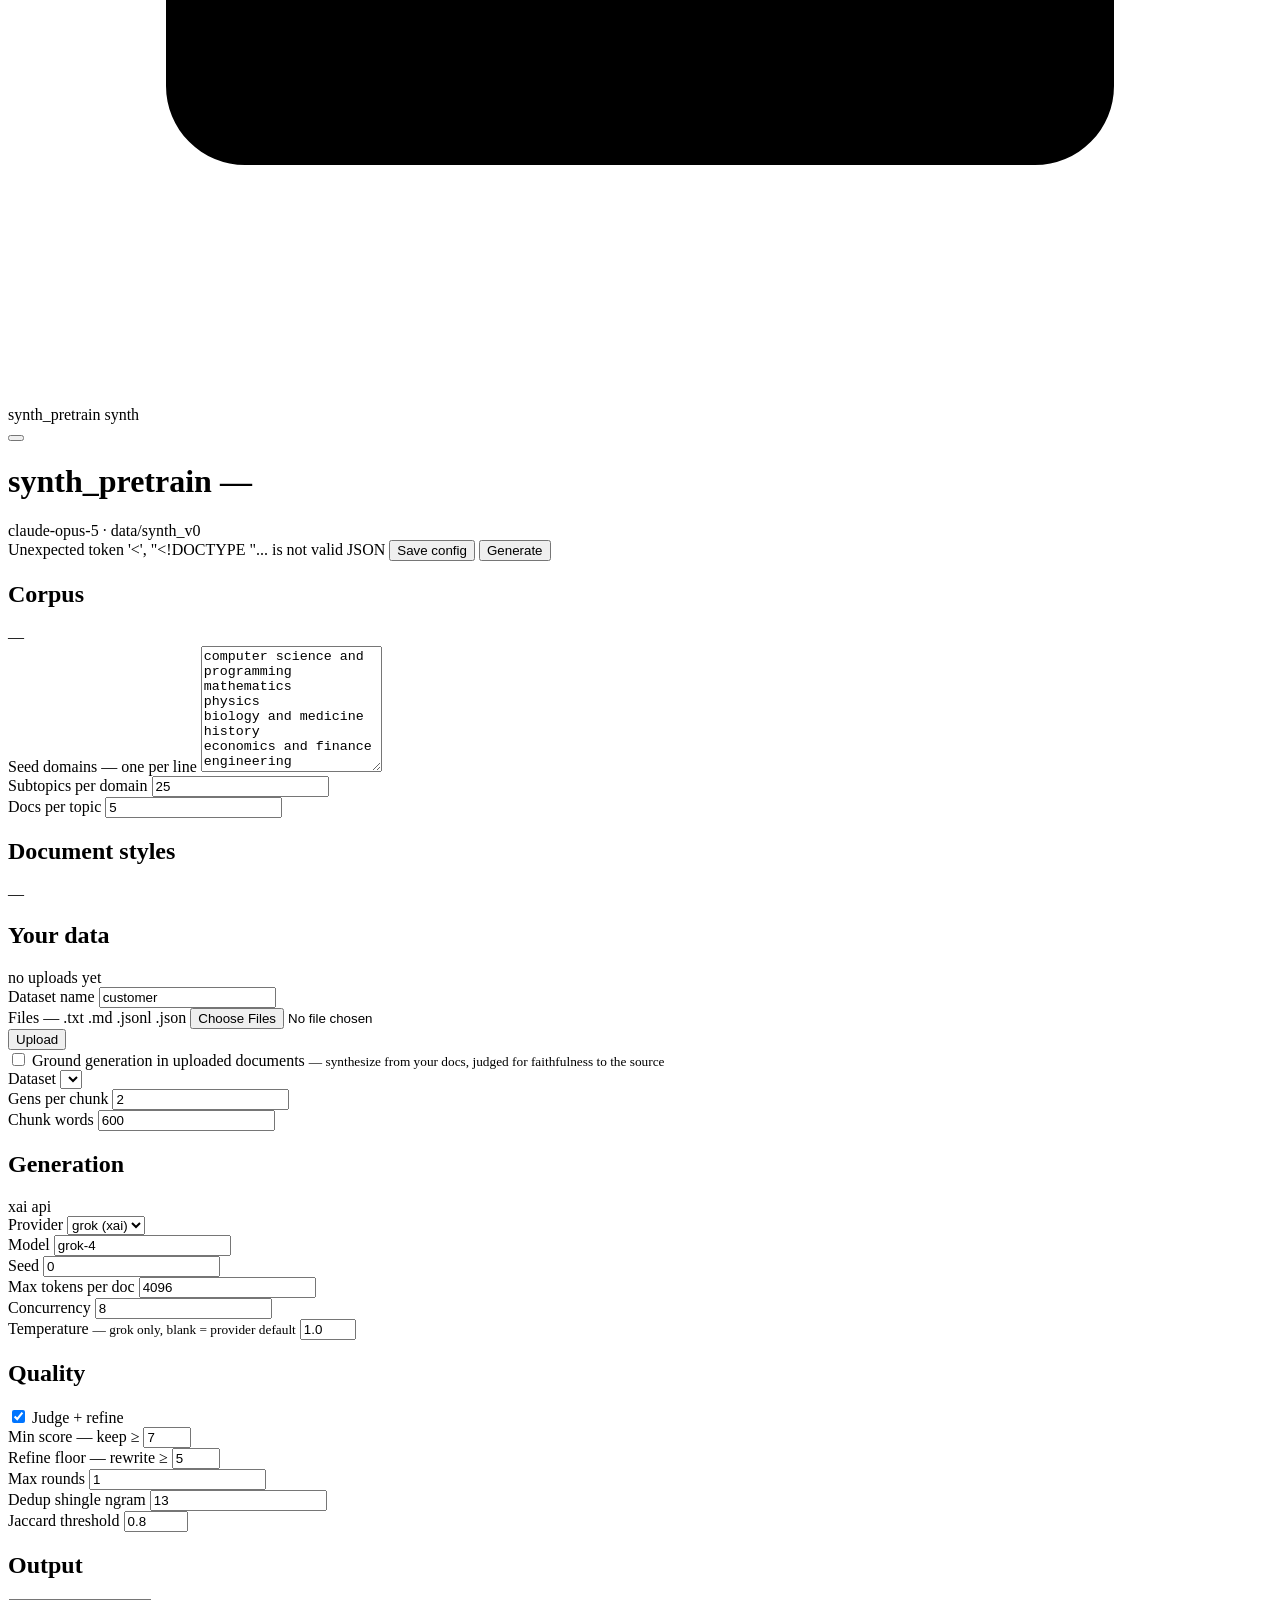
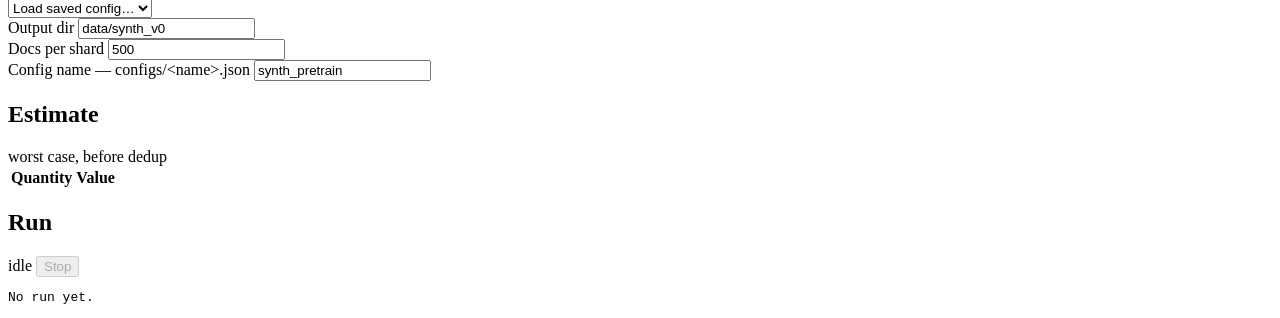
==== commit 02b76783: "smart resizing of datasets" ====
--- a/pluggy/synth/static/index.html
+++ b/pluggy/synth/static/index.html
@@ -5,6 +5,7 @@
 <meta name="viewport" content="width=device-width, initial-scale=1">
 <title>pluggy — data generation</title>
 <link rel="stylesheet" href="/theme.css">
+<link rel="icon" href="data:image/svg+xml,%3Csvg xmlns='http://www.w3.org/2000/svg' viewBox='0 0 512 512'%3E%3Cpath d='m495,17c-8-8-20.9-8-28.9,0l-39.9,39.9c-16.8-11.2-36.4-17.2-57-17.2-27.5,0-53.4,10.7-72.9,30.2l-58.4,58.4c-8,8-8,20.9 0,28.9l116.9,116.9c12.5,11.3 25,3.8 28.9,0l58.4-58.4c35.2-35.2 39.6-89.9 13-129.9l39.9-39.9c8-8 8-20.9 0-28.9zm-81.8,169.8l-44,44-88-88 44-44c11.8-11.8 27.4-18.2 44-18.2 16.6,0 32.3,6.5 44,18.2 24.3,24.2 24.3,63.7 0,88z'/%3E%3Cpath d='m268.9,274.5l-37.6,37.5-31.3-31.4 37.5-37.5c8-8 8-20.9 0-28.9-8-8-20.9-8-28.9,0l-37.5,37.5-13.9-13.9c-3.8-3.8-16.1-11.2-28.9,0l-58.4,58.4c-35.2,35.2-39.6,89.9-13,129.9l-39.9,40c-8,8-8,20.9 0,28.9 8,8 20.9,8 28.9,0l39.9-39.9c16.8,11.2 36.4,17.2 57,17.2 27.5,0 53.4-10.7 72.9-30.2l58.4-58.4c8-8 8-20.9 0-28.9l-13.9-13.9 37.5-37.5c8-8 8-20.9 0-28.9-7.9-8-20.9-8-28.8,0zm-82.1,138.7c-11.8,11.8-27.4,18.2-44,18.2s-32.3-6.5-44-18.2c-24.3-24.3-24.3-63.8 0-88l44-44 88,88-44,44z'/%3E%3C/svg%3E" type="image/svg+xml">
 <script src="/ui.js"></script>
 </head>
 <body>
@@ -101,6 +102,48 @@
           <div class="card-body checks" id="styles"></div>
         </div>
 
+        <div class="card wide" data-section="Your data">
+          <div class="card-head"><h2>Your data</h2>
+            <div class="right"><span class="note" id="uploads_note">no uploads yet</span></div>
+          </div>
+          <div class="card-body">
+            <div class="row">
+              <div class="field">
+                <label for="up_name">Dataset name</label>
+                <input type="text" id="up_name" value="customer">
+              </div>
+              <div class="field">
+                <label for="up_files">Files <span class="hint">— .txt .md .jsonl .json</span></label>
+                <input type="file" id="up_files" multiple>
+              </div>
+              <div class="field" style="justify-content:flex-end">
+                <button id="upload" type="button">Upload</button>
+              </div>
+            </div>
+            <div class="check">
+              <input type="checkbox" id="g_enabled">
+              <label for="g_enabled">Ground generation in uploaded documents
+                <small>— synthesize from your docs, judged for faithfulness to the source</small></label>
+            </div>
+            <div class="row">
+              <div class="field">
+                <label for="g_dataset">Dataset</label>
+                <select id="g_dataset"></select>
+              </div>
+              <div class="field">
+                <label for="g_gens">Gens per chunk</label>
+                <input type="number" id="g_gens" min="1" value="2">
+              </div>
+              <div class="field">
+                <label for="g_chunk_words">Chunk words</label>
+                <input type="number" id="g_chunk_words" min="50" value="600">
+              </div>
+            </div>
+            <div class="checks" id="g_modes"></div>
+          </div>
+          <div class="cmd" id="g_note"></div>
+        </div>
+
         <div class="card" data-section="Generation">
           <div class="card-head"><h2>Generation</h2>
             <div class="right"><span class="note" id="provider_note">xai api</span></div>
@@ -246,6 +289,8 @@
   "engineering", "linguistics and writing",
 ];
 let STYLE_NAMES = [];
+let MODE_NAMES = [];
+let UPLOADS = [];
 
 const MODEL_DEFAULTS = { grok: "grok-4", anthropic: "claude-opus-5" };
 
@@ -278,7 +323,25 @@
     output: { dir: $("out_dir").value.trim(), shard_docs: +$("shard_docs").value },
   };
   if (provider === "anthropic") cfg.fallbacks = $("fallbacks").checked;
+  if ($("g_enabled").checked && $("g_dataset").value) {
+    cfg.grounding = {
+      dir: "data/uploads/" + $("g_dataset").value,
+      modes: MODE_NAMES.filter(m => $("mode_" + m).checked),
+      gens_per_chunk: +$("g_gens").value,
+      chunk_words: +$("g_chunk_words").value,
+    };
+  }
   return cfg;
+}
+
+// chunks are word windows over the uploaded docs, so the doc count is a floor
+// (a doc shorter than one window still yields a chunk)
+function groundedEstimate() {
+  if (!$("g_enabled").checked || !$("g_dataset").value) return 0;
+  const ds = UPLOADS.find(u => u.name === $("g_dataset").value);
+  if (!ds) return 0;
+  const chunks = Math.max(ds.docs, Math.round(ds.words / +$("g_chunk_words").value));
+  return chunks * +$("g_gens").value;
 }
 
 function syncProvider(resetModel) {
@@ -318,6 +381,14 @@
   $("jaccard").value = d.jaccard_threshold ?? 0.8;
   $("out_dir").value = cfg.output?.dir ?? "data/synth_v0";
   $("shard_docs").value = cfg.output?.shard_docs ?? 500;
+  const gr = cfg.grounding;
+  $("g_enabled").checked = !!gr;
+  if (gr) {
+    $("g_dataset").value = (gr.dir || "").replace(/^data\/uploads\//, "");
+    $("g_gens").value = gr.gens_per_chunk ?? 2;
+    $("g_chunk_words").value = gr.chunk_words ?? 600;
+    MODE_NAMES.forEach(m => $("mode_" + m).checked = !gr.modes || gr.modes.includes(m));
+  }
   preview();
 }
 
@@ -329,7 +400,9 @@
 function preview() {
   const cfg = buildConfig();
   const topics = cfg.seed_domains.length * cfg.taxonomy.subtopics_per_domain;
-  const docs = topics * cfg.generation.docs_per_topic;
+  const topicDocs = topics * cfg.generation.docs_per_topic;
+  const groundedDocs = groundedEstimate();
+  const docs = topicDocs + groundedDocs;
   const perDoc = 1 + (cfg.quality.enabled ? 1 + cfg.quality.max_refine_rounds : 0);
   const calls = cfg.seed_domains.length + docs * perDoc;
   const shards = Math.ceil(docs / Math.max(1, cfg.output.shard_docs));
@@ -337,11 +410,16 @@
   const rows = [
     ["Seed domains", cfg.seed_domains.length, ""],
     ["Topics", compact(topics), "domains × subtopics"],
-    ["Documents", compact(docs), "topics × docs per topic"],
+    ["Topic documents", compact(topicDocs), "topics × docs per topic"],
+  ];
+  if (groundedDocs)
+    rows.push(["Grounded documents", compact(groundedDocs), "chunks × gens per chunk"]);
+  rows.push(
+    ["Documents", compact(docs), groundedDocs ? "topic + grounded" : "total"],
     ["Generated tokens", compact(docs * cfg.generation.max_tokens), "at the per-doc cap"],
     ["LLM calls", compact(calls), perDoc + " per doc + taxonomy"],
     ["Shards", shards, cfg.output.shard_docs + " docs each"],
-  ];
+  );
   $("preview").innerHTML = rows.map(([k, v, sub]) =>
     `<tr><td class="key">${k}${sub ? `<small>${sub}</small>` : ""}</td>` +
     `<td class="num">${v}</td></tr>`).join("");
@@ -364,6 +442,12 @@
   $("corpus_note").textContent = compact(topics) + " topics";
   $("styles_note").textContent =
     STYLE_NAMES.length ? cfg.generation.styles.length + " of " + STYLE_NAMES.length : "—";
+  $("g_note").innerHTML = cfg.grounding
+    ? `grounding in <b>${cfg.grounding.dir}</b>: ~${compact(groundedDocs)} documents `
+      + `synthesized from ${cfg.grounding.chunk_words}-word chunks, each judged `
+      + `against its source chunk for faithfulness.`
+    : "upload documents and tick the box to synthesize training data grounded "
+      + "in them, instead of from seed topics alone.";
 }
 
 function msg(text, ok) {
@@ -420,12 +504,50 @@
       `<label for="style_${s}">${s} <small>— ${meta.styles[s]}</small></label></div>`).join("");
     document.querySelectorAll("#styles input").forEach(el => el.addEventListener("change", preview));
   }
+  if (!MODE_NAMES.length) {
+    MODE_NAMES = Object.keys(meta.grounded_modes);
+    $("g_modes").innerHTML = MODE_NAMES.map(m =>
+      `<div class="check"><input type="checkbox" id="mode_${m}" checked>` +
+      `<label for="mode_${m}">${m} <small>— ${meta.grounded_modes[m]}</small></label></div>`).join("");
+    document.querySelectorAll("#g_modes input").forEach(el => el.addEventListener("change", preview));
+  }
+  UPLOADS = meta.uploads || [];
+  const dsel = $("g_dataset");
+  const dcur = dsel.value;
+  dsel.innerHTML = '<option value="">Pick a dataset…</option>' +
+    UPLOADS.map(u => `<option>${u.name}</option>`).join("");
+  dsel.value = dcur;
+  $("uploads_note").textContent = UPLOADS.length
+    ? UPLOADS.map(u => `${u.name}: ${u.docs} docs, ${compact(u.words)} words`).join("  ·  ")
+    : "no uploads yet";
   const sel = $("cfg_load");
   const current = sel.value;
   sel.innerHTML = '<option value="">Load saved config…</option>' +
     meta.configs.map(c => `<option>${c}</option>`).join("");
   sel.value = current;
 }
+
+$("upload").onclick = async () => {
+  const files = $("up_files").files;
+  if (!files.length) return msg("pick files to upload first", false);
+  const name = $("up_name").value.trim();
+  try {
+    let docs = 0;
+    for (const file of files) {
+      const resp = await fetch(
+        `/api/upload?dataset=${encodeURIComponent(name)}&filename=${encodeURIComponent(file.name)}`,
+        { method: "POST", body: file });
+      const data = await resp.json();
+      if (!resp.ok) throw new Error(data.error);
+      docs += data.docs;
+    }
+    msg(`uploaded ${files.length} file(s), ${docs} docs → data/uploads/${name}`, true);
+    await loadMeta();
+    $("g_enabled").checked = true;
+    $("g_dataset").value = name;
+    preview();
+  } catch (e) { msg(e.message, false); }
+};
 
 $("save").onclick = () => save().catch(e => msg(e.message, false));
 $("run").onclick = async () => {
@@ -448,6 +570,7 @@
 };
 document.querySelectorAll("input, textarea").forEach(el => el.addEventListener("input", preview));
 $("provider").onchange = () => { syncProvider(true); preview(); };
+$("g_dataset").addEventListener("change", preview);
 
 $("domains").value = DEFAULT_DOMAINS.join("\n");
 syncProvider(false);
